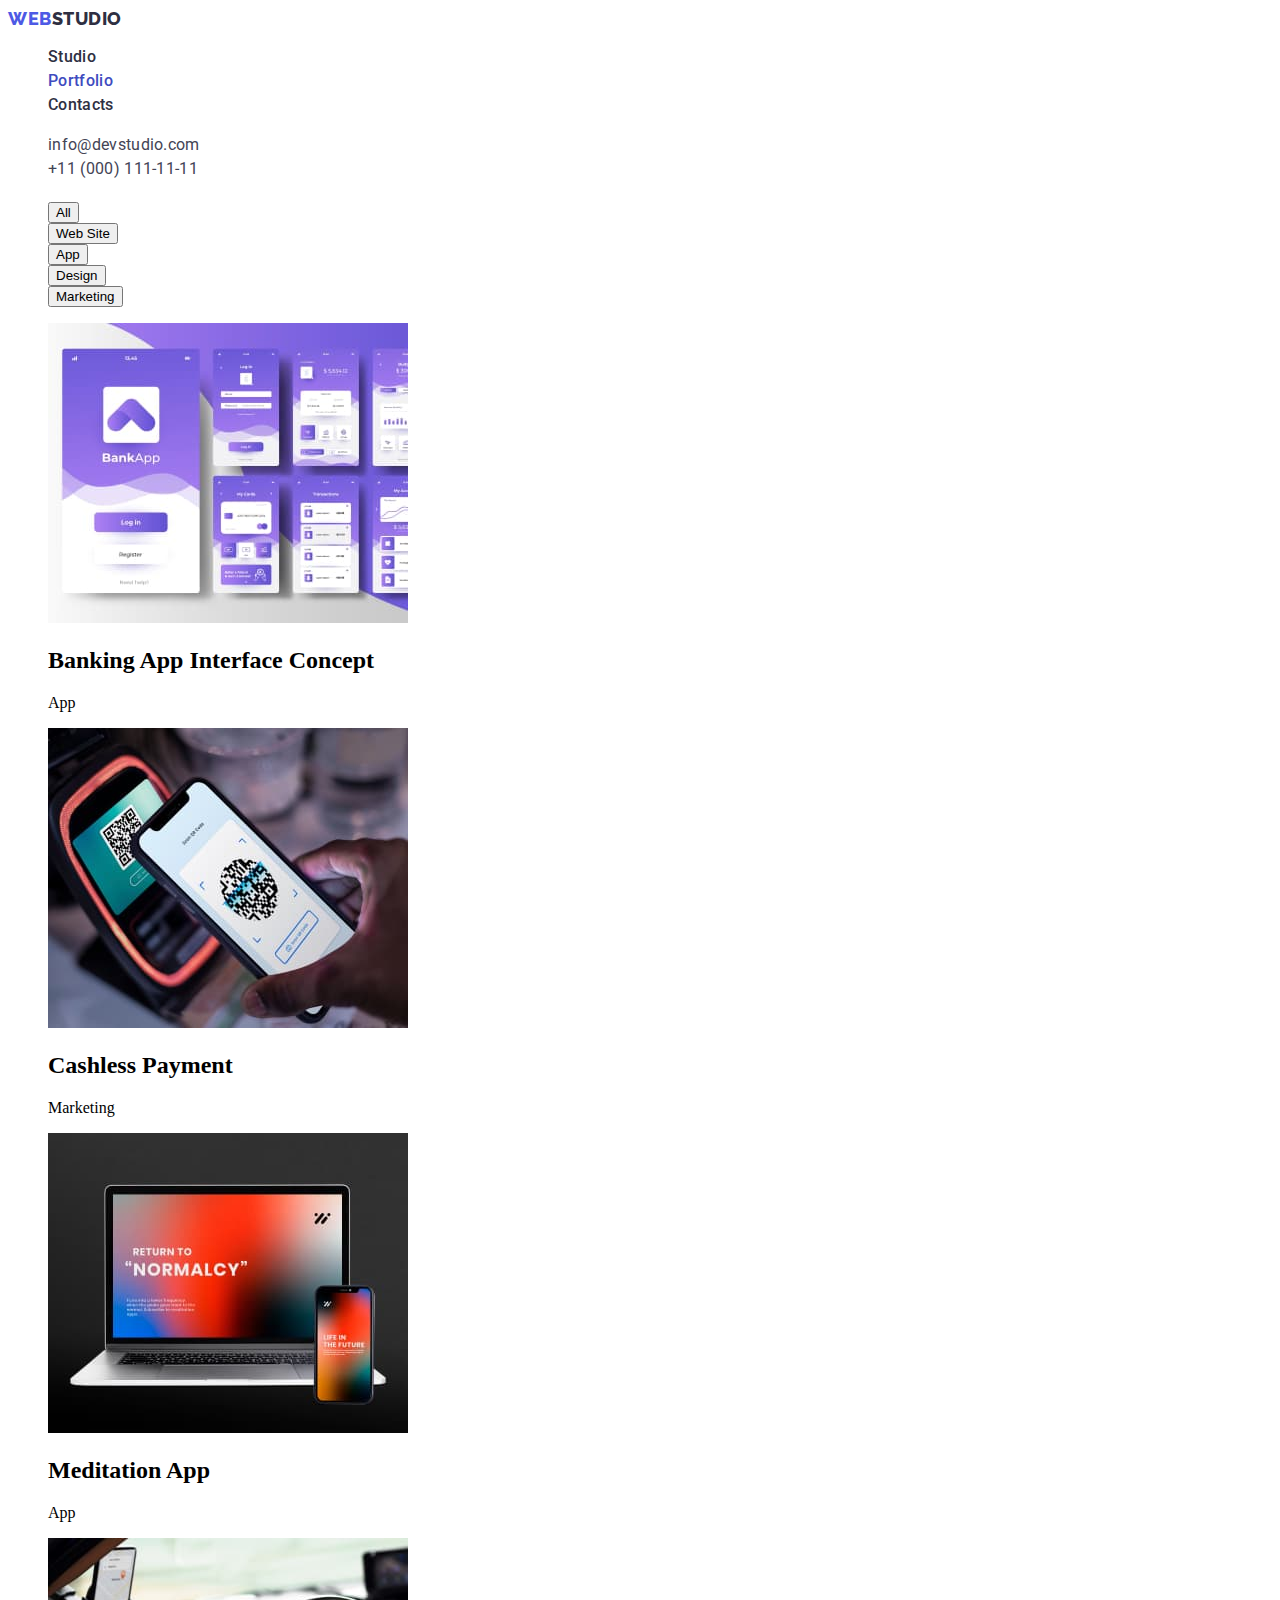
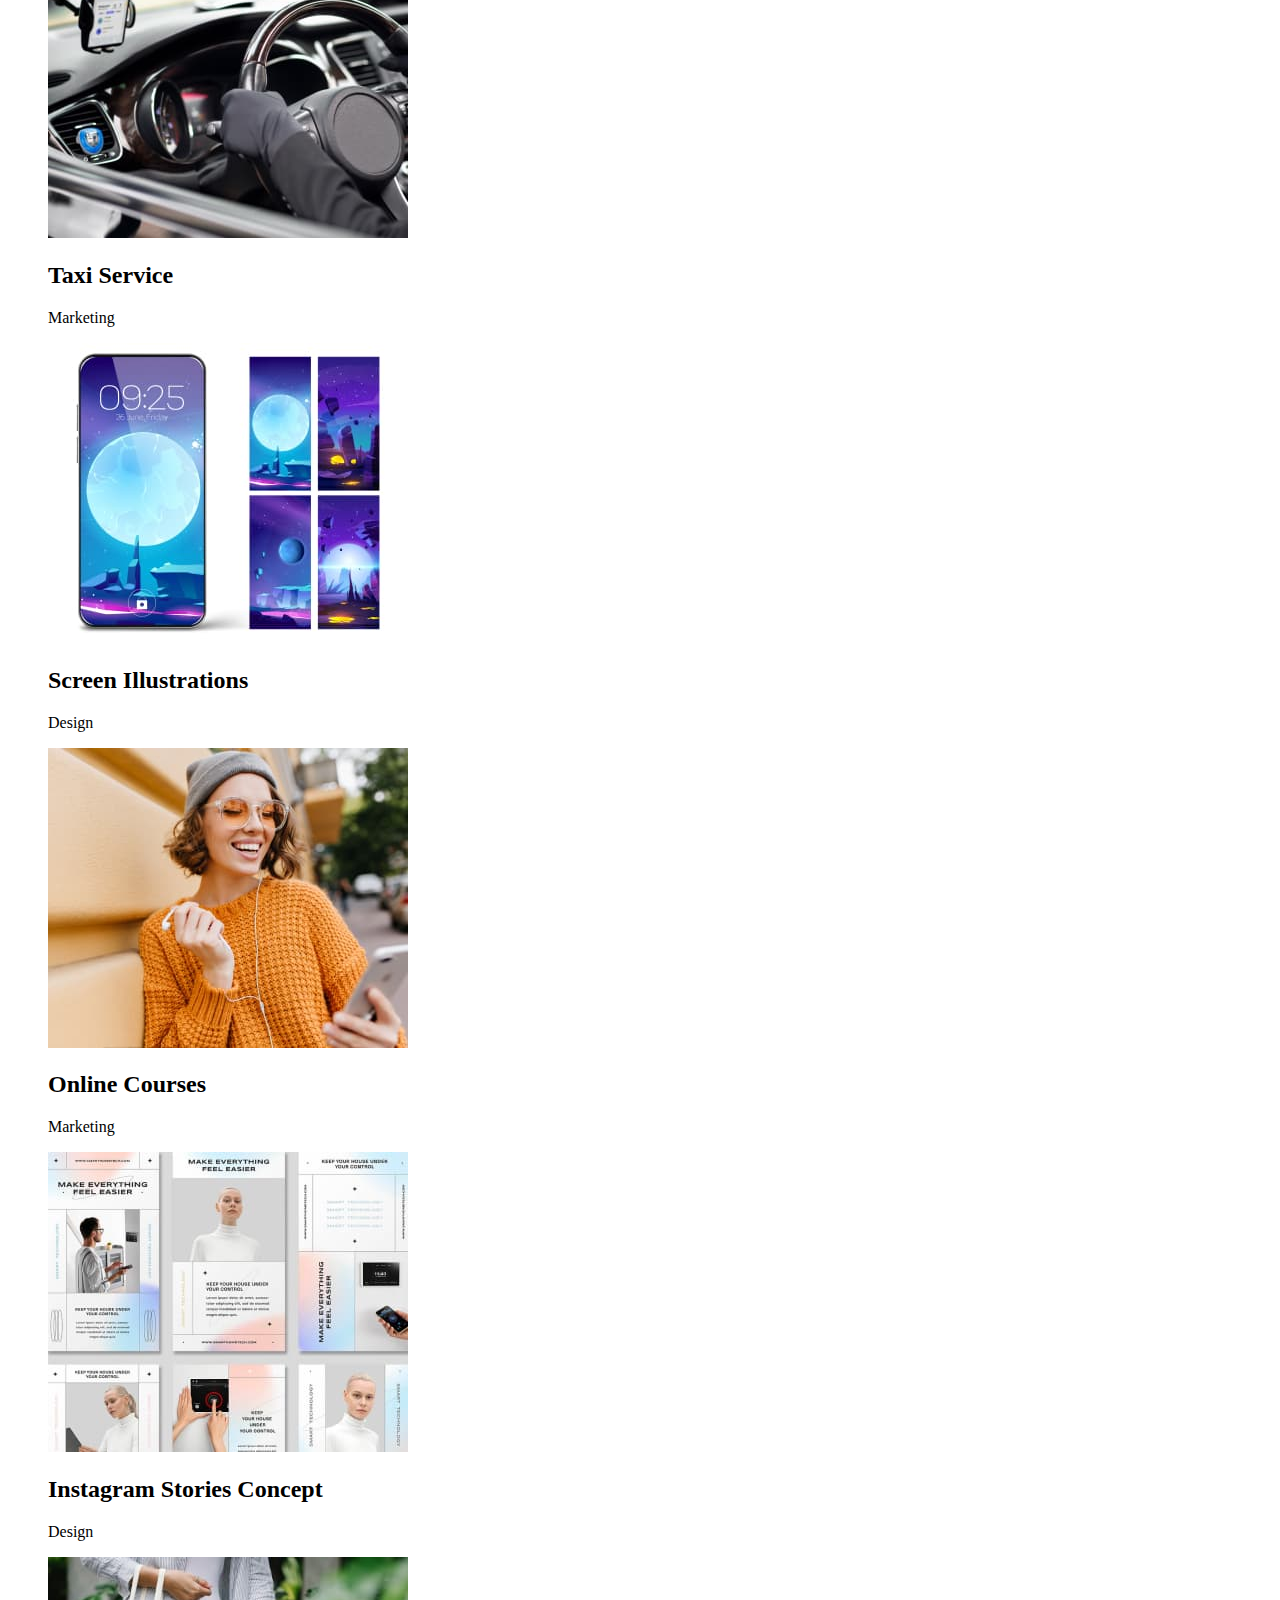
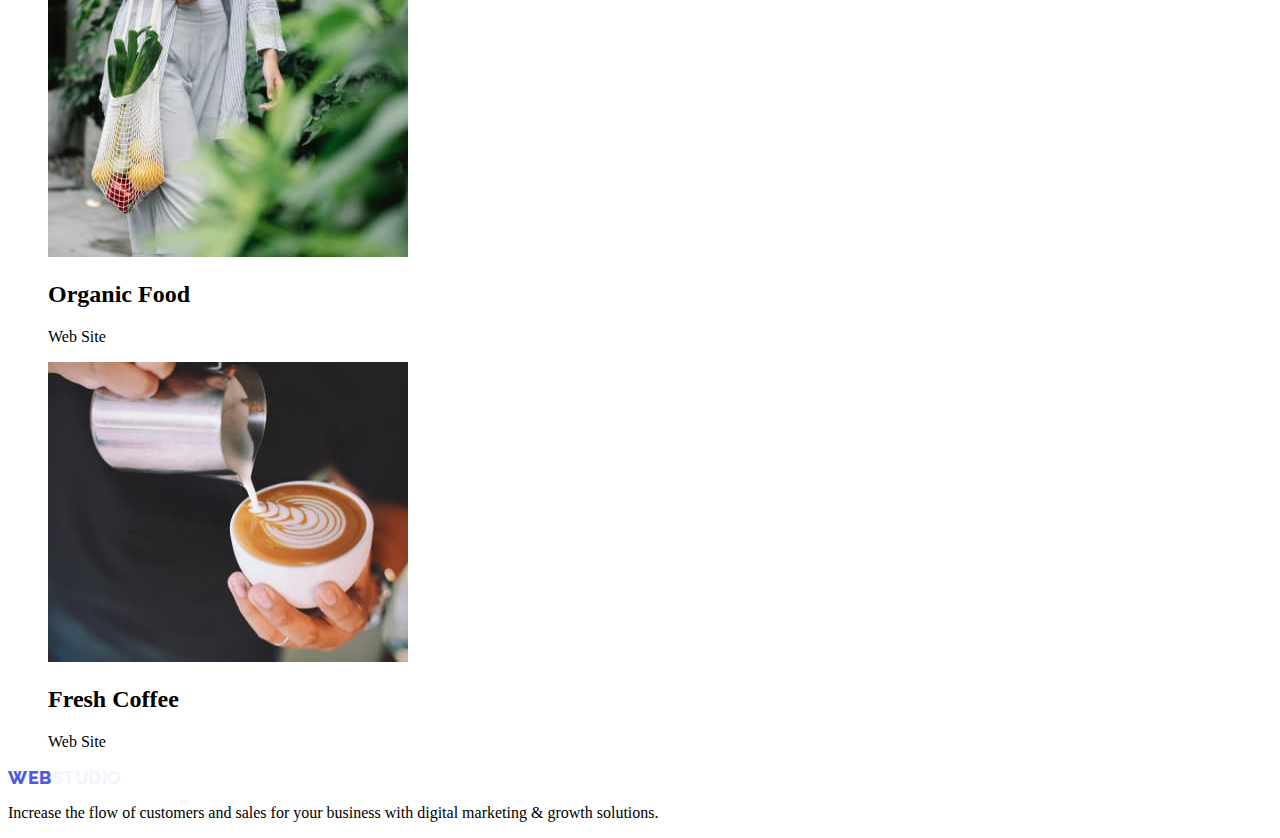
==== portfolio.html @ 6dbf09ad "Markup for portfolio page" ====
<!DOCTYPE html>
<html lang="en">
  <head>
    <meta charset="UTF-8" />
    <meta http-equiv="X-UA-Compatible" content="IE=edge" />
    <meta name="viewport" content="width=device-width, initial-scale=1.0" />
    <title>Portfolio</title>
    <link rel="preconnect" href="https://fonts.googleapis.com" />
    <link rel="preconnect" href="https://fonts.gstatic.com" crossorigin />
    <link
      href="https://fonts.googleapis.com/css2?family=Raleway:wght@800&family=Roboto:wght@400;500;700;900&display=swap"
      rel="stylesheet"
    />
    <link rel="stylesheet" href="./styles.css" />
  </head>
  <body>
    <!-- Header -->
    <header>
      <nav>
        <a href="./index.html" class="logo"
          >Web<span class="logo-black">Studio</span></a
        >
        <ul class="list">
          <li><a href="./index.html" class="nav-item">Studio</a></li>
          <li>
            <a href="./portfolio.html" class="nav-item active">Portfolio</a>
          </li>
          <li><a href="" class="nav-item">Contacts</a></li>
        </ul>
      </nav>

      <address>
        <ul class="list">
          <li>
            <a href="mailto:info@devstudio.com" class="contact"
              >info@devstudio.com</a
            >
          </li>
          <li>
            <a href="tel:+110001111111" class="contact">+11 (000) 111-11-11</a>
          </li>
        </ul>
      </address>
    </header>

    <main>
      <h1></h1>
      <ul class="list">
        <li><button type="button" class="button">All</button></li>
        <li><button type="button" class="button">Web Site</button></li>
        <li><button type="button" class="button">App</button></li>
        <li><button type="button" class="button">Design</button></li>
        <li><button type="button" class="button">Marketing</button></li>
      </ul>

      <ul class="list">
        <li>
          <img
            src="./images/banking.jpg"
            alt="App Interface"
            width="360"
            height="300"
          />
          <h2>Banking App Interface Concept</h2>
          <p>App</p>
        </li>
        <li>
          <img
            src="./images/payment.jpg"
            alt="Phone and terminal"
            width="360"
            height="300"
          />
          <h2>Cashless Payment</h2>
          <p>Marketing</p>
        </li>
        <li>
          <img
            src="./images/meditation.jpg"
            alt="Notebook"
            width="360"
            height="300"
          />
          <h2>Meditation App</h2>
          <p>App</p>
        </li>
        <li>
          <img
            src="./images/taxi-service.jpg"
            alt="Car interior"
            width="360"
            height="300"
          />
          <h2>Taxi Service</h2>
          <p>Marketing</p>
        </li>
        <li>
          <img
            src="./images/illustrations.jpg"
            alt="Illustrations on smartphone"
            width="360"
            height="300"
          />
          <h2>Screen Illustrations</h2>
          <p>Design</p>
        </li>
        <li>
          <img
            src="./images/courses.jpg"
            alt="A woman with phone"
            width="360"
            height="300"
          />
          <h2>Online Courses</h2>
          <p>Marketing</p>
        </li>
        <li>
          <img
            src="./images/stories-concept.jpg"
            alt="Stories design example"
            width="360"
            height="300"
          />
          <h2>Instagram Stories Concept</h2>
          <p>Design</p>
        </li>
        <li>
          <img
            src="./images/food.jpg"
            alt="Woman with vegetables"
            width="360"
            height="300"
          />
          <h2>Organic Food</h2>
          <p>Web Site</p>
        </li>
        <li>
          <img
            src="./images/coffee.jpg"
            alt="Latte art"
            width="360"
            height="300"
          />
          <h2>Fresh Coffee</h2>
          <p>Web Site</p>
        </li>
      </ul>
    </main>

    <!-- Footer -->
    <footer>
      <a href="./index.html" class="logo"
        >Web<span class="logo-white">Studio</span></a
      >
      <p>
        Increase the flow of customers and sales for your business with digital
        marketing & growth solutions.
      </p>
    </footer>
  </body>
</html>
---- styles.css ----
:root {
  --text-color: #434455;
  --title-color: #2e2f42;
  --dark-background: #2e2f42;
  --borders-color: #e7e9fc;
  --middle-background: #f4f4fd;
  --accent-color: #4d5ae5;
  --button-hover: #404bbf;
}

/*! Main */

.body {
  /* font-family: 'Raleway', sans-serif; */
  font-family: "Roboto", sans-serif;
  font-size: 16px;
  line-height: 1.5;
  letter-spacing: 0.02em;
  color: var(--title-color);
}

.list {
  list-style: none;
}

a {
  text-decoration: none;
}

/* Header */

.logo {
  font-family: "Raleway", sans-serif;
  font-weight: 800;
  font-size: 18px;
  line-height: 1.17;
  display: flex;
  align-items: center;
  letter-spacing: 0.03em;
  text-transform: uppercase;
  color: var(--accent-color);
}
.logo-black {
  color: var(--title-color);
}
.logo-white {
  color: var(--middle-background);
}
.nav-item {
  font-family: "Roboto";
  font-style: normal;
  font-weight: 500;
  font-size: 16px;
  line-height: 1.5;
  letter-spacing: 0.02em;
  color: var(--title-color);
}
.nav-item.active {
  color: var(--button-hover);
}
.contact {
  font-family: "Roboto";
  font-style: normal;
  font-size: 16px;
  line-height: 1.5;
  letter-spacing: 0.02em;
  color: var(--text-color);
}
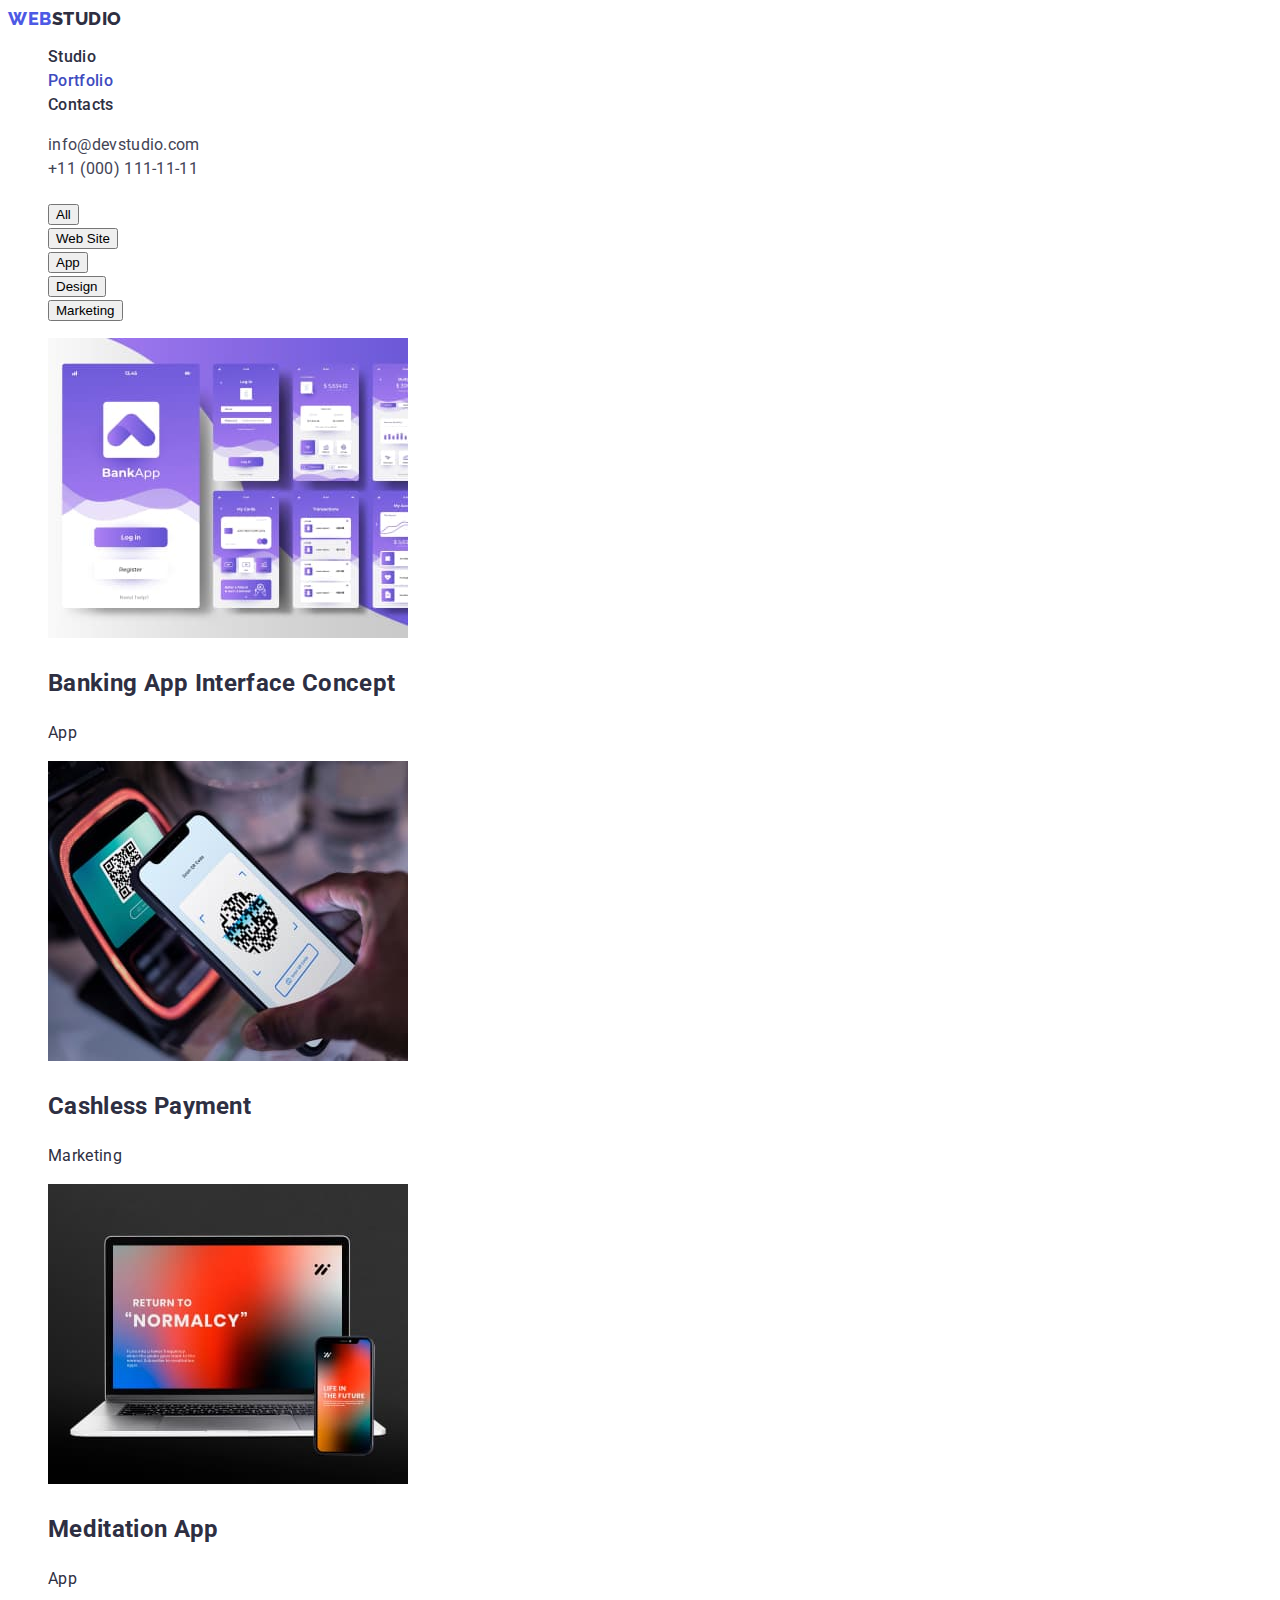
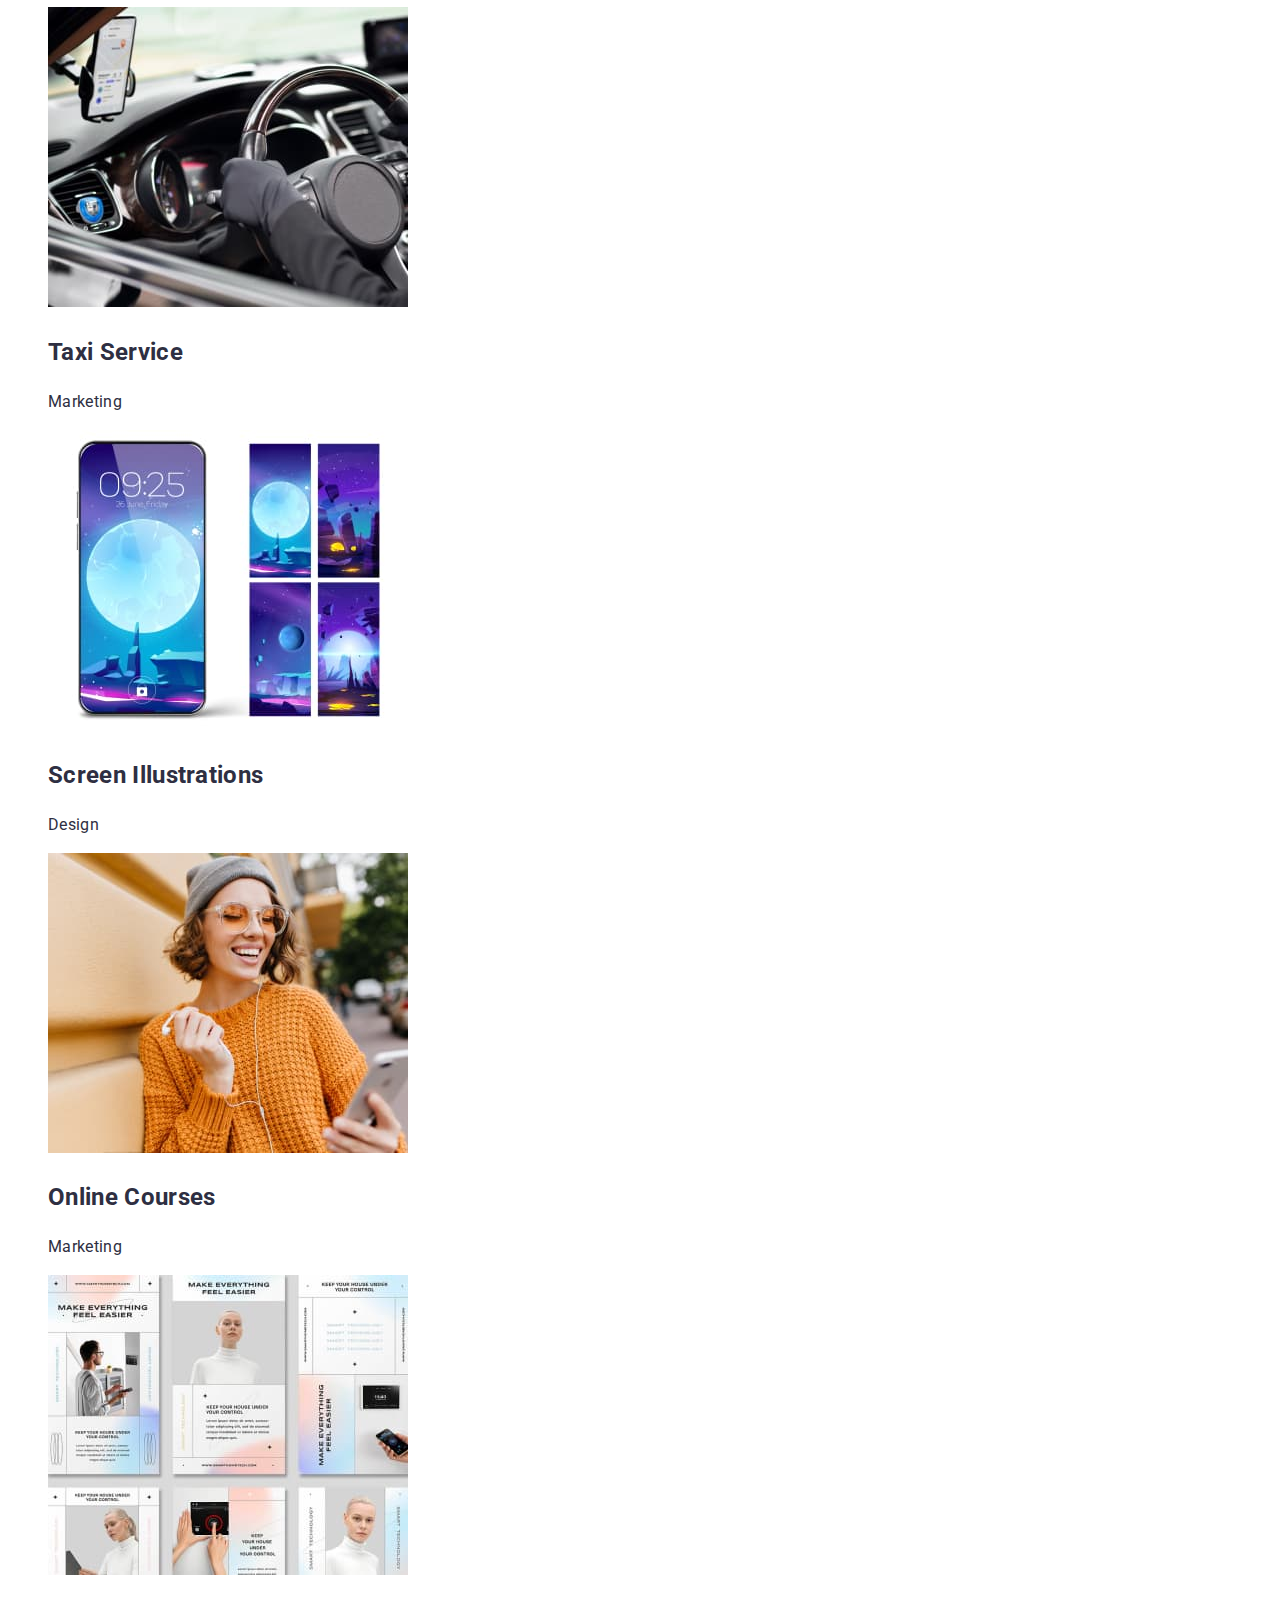
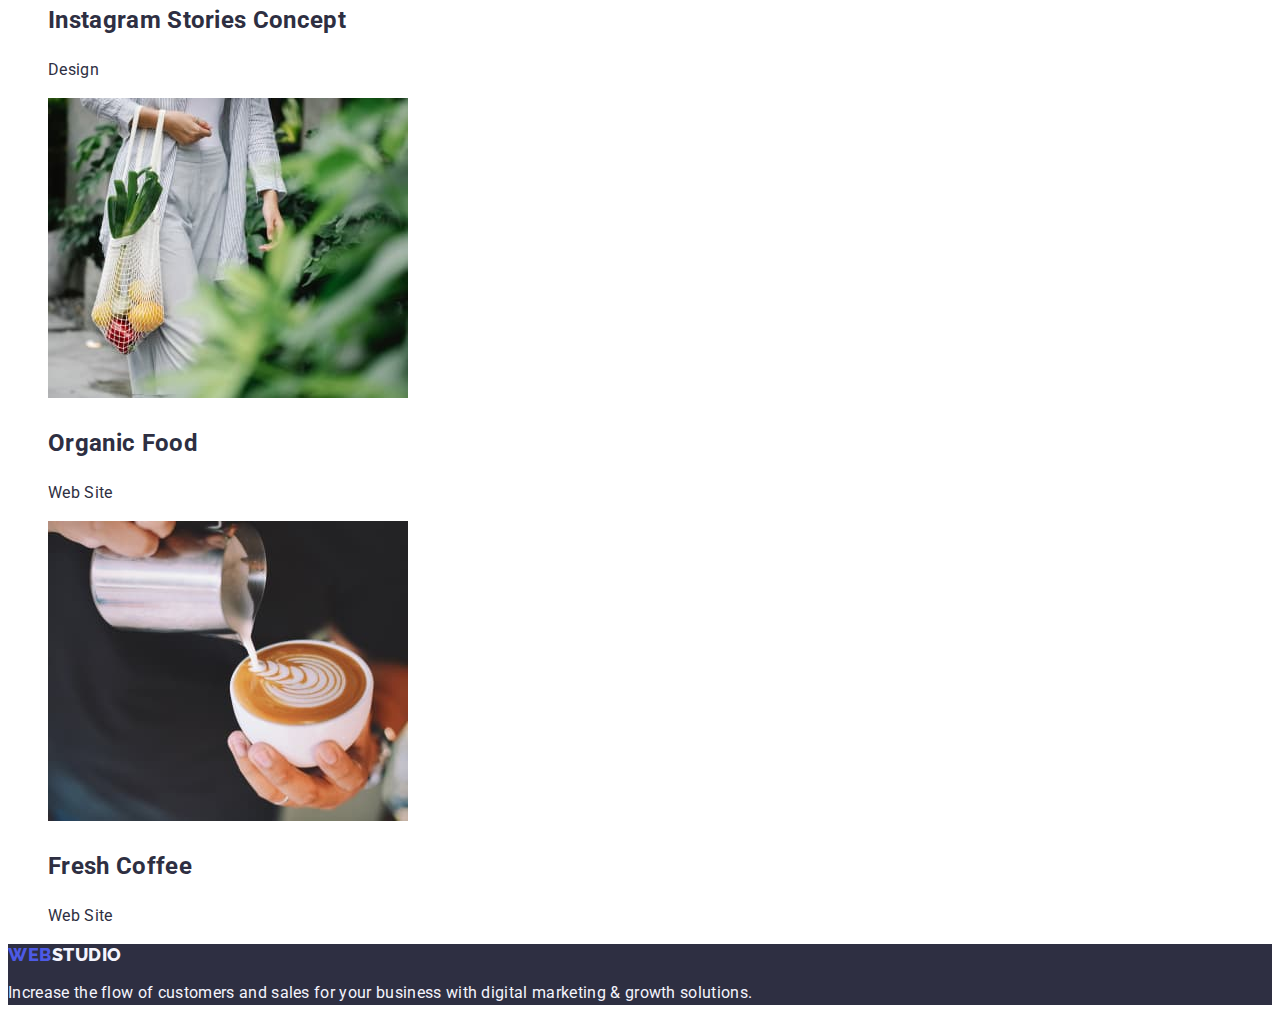
==== commit 4b6a2171: "Styles for main page" ====
--- a/portfolio.html
+++ b/portfolio.html
@@ -17,27 +17,33 @@
     <!-- Header -->
     <header>
       <nav>
-        <a href="./index.html" class="logo"
+        <a href="./index.html" class="logo link"
           >Web<span class="logo-black">Studio</span></a
         >
         <ul class="list">
-          <li><a href="./index.html" class="nav-item">Studio</a></li>
           <li>
-            <a href="./portfolio.html" class="nav-item active">Portfolio</a>
+            <a href="./index.html" class="nav-item link">Studio</a>
           </li>
-          <li><a href="" class="nav-item">Contacts</a></li>
+          <li>
+            <a href="./portfolio.html" class="nav-item active link"
+              >Portfolio</a
+            >
+          </li>
+          <li><a href="" class="nav-item link">Contacts</a></li>
         </ul>
       </nav>
 
       <address>
         <ul class="list">
           <li>
-            <a href="mailto:info@devstudio.com" class="contact"
+            <a href="mailto:info@devstudio.com" class="contact link"
               >info@devstudio.com</a
             >
           </li>
           <li>
-            <a href="tel:+110001111111" class="contact">+11 (000) 111-11-11</a>
+            <a href="tel:+110001111111" class="contact link"
+              >+11 (000) 111-11-11</a
+            >
           </li>
         </ul>
       </address>
@@ -148,11 +154,11 @@
     </main>
 
     <!-- Footer -->
-    <footer>
-      <a href="./index.html" class="logo"
+    <footer class="footer">
+      <a href="./index.html" class="logo link"
         >Web<span class="logo-white">Studio</span></a
       >
-      <p>
+      <p class="footer-text">
         Increase the flow of customers and sales for your business with digital
         marketing & growth solutions.
       </p>
--- a/styles.css
+++ b/styles.css
@@ -6,12 +6,12 @@
   --middle-background: #f4f4fd;
   --accent-color: #4d5ae5;
   --button-hover: #404bbf;
+  --white-color: #ffffff;
 }
 
 /*! Main */
 
-.body {
-  /* font-family: 'Raleway', sans-serif; */
+body {
   font-family: "Roboto", sans-serif;
   font-size: 16px;
   line-height: 1.5;
@@ -23,7 +23,7 @@
   list-style: none;
 }
 
-a {
+.link {
   text-decoration: none;
 }
 
@@ -47,7 +47,7 @@
   color: var(--middle-background);
 }
 .nav-item {
-  font-family: "Roboto";
+  font-family: inherit;
   font-style: normal;
   font-weight: 500;
   font-size: 16px;
@@ -58,11 +58,127 @@
 .nav-item.active {
   color: var(--button-hover);
 }
+
+.nav-item:hover,
+.nav-item:focus {
+  color: var(--button-hover);
+}
+
 .contact {
-  font-family: "Roboto";
+  font-family: inherit;
   font-style: normal;
   font-size: 16px;
   line-height: 1.5;
   letter-spacing: 0.02em;
   color: var(--text-color);
 }
+
+.contact:hover,
+.contact:focus {
+  color: var(--button-hover);
+}
+
+/* Hero */
+
+.hero-title {
+  font-weight: 700;
+  font-size: 56px;
+  line-height: 1.07;
+  color: var(--white-color);
+}
+
+.hero-button {
+  font-family: inherit;
+  font-weight: 500;
+  font-size: 16px;
+  line-height: 1.5;
+  display: flex;
+  align-items: center;
+  letter-spacing: 0.04em;
+  color: var(--white-color);
+  background: var(--accent-color);
+  box-shadow: 0px 4px 4px rgba(0, 0, 0, 0.15);
+  border-radius: 4px;
+  cursor: pointer;
+}
+
+.hero-button:hover {
+  background-color: var(--button-hover);
+}
+.hero {
+  background-color: var(--dark-background);
+}
+
+/* Section Advantages */
+
+.visually-hidden {
+  position: absolute;
+  white-space: nowrap;
+  width: 1px;
+  height: 1px;
+  overflow: hidden;
+  border: 0;
+  padding: 0;
+  clip: rect(0 0 0 0);
+  clip-path: inset(50%);
+  margin: -1px;
+}
+.advant-undertitle {
+  font-weight: 500;
+  font-size: 20px;
+  line-height: 1.2;
+  letter-spacing: 0.02em;
+}
+.advant-text {
+  color: var(--text-color);
+}
+
+/* Section WhatAreWeDoing, 
+Section Team*/
+
+.section-title {
+  font-weight: 700;
+  font-size: 36px;
+  line-height: 1.11;
+  text-align: center;
+  letter-spacing: 0.02em;
+  text-transform: capitalize;
+}
+
+.team-undertitle {
+  font-weight: 500;
+  font-size: 20px;
+  line-height: 1.2;
+  text-align: center;
+  letter-spacing: 0.02em;
+}
+
+.team-text {
+  text-align: center;
+  letter-spacing: 0.02em;
+  color: var(--text-color);
+}
+
+.team-section {
+  background-color: var(--middle-background);
+}
+
+.team-card {
+  width: 264px;
+  height: 380px;
+
+  background: var(--white-color);
+  box-shadow: 0px 1px 6px rgba(46, 47, 66, 0.08),
+    0px 1px 1px rgba(46, 47, 66, 0.16), 0px 2px 1px rgba(46, 47, 66, 0.08);
+  border-radius: 0px 0px 4px 4px;
+}
+
+/* Footer */
+
+.footer-text {
+  color: var(--middle-background);
+}
+
+.footer {
+  background-color: var(--dark-background);
+}
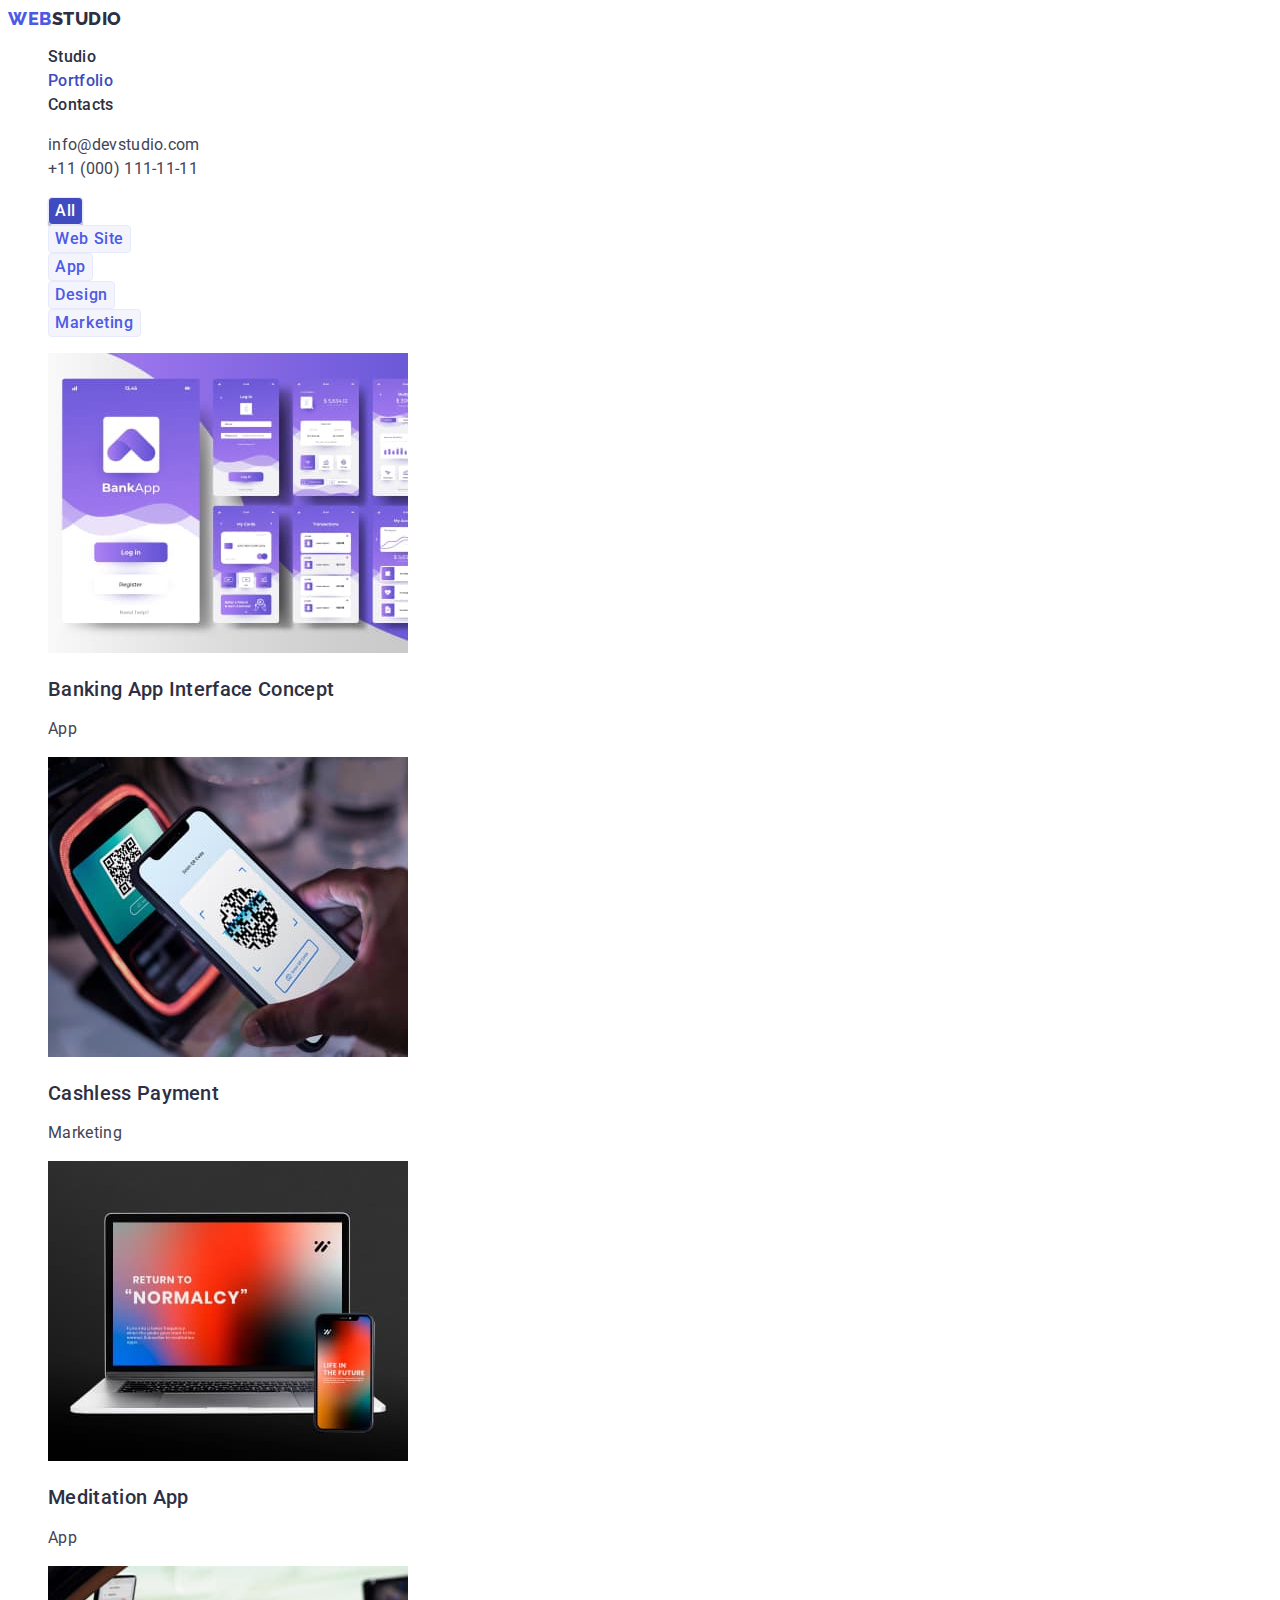
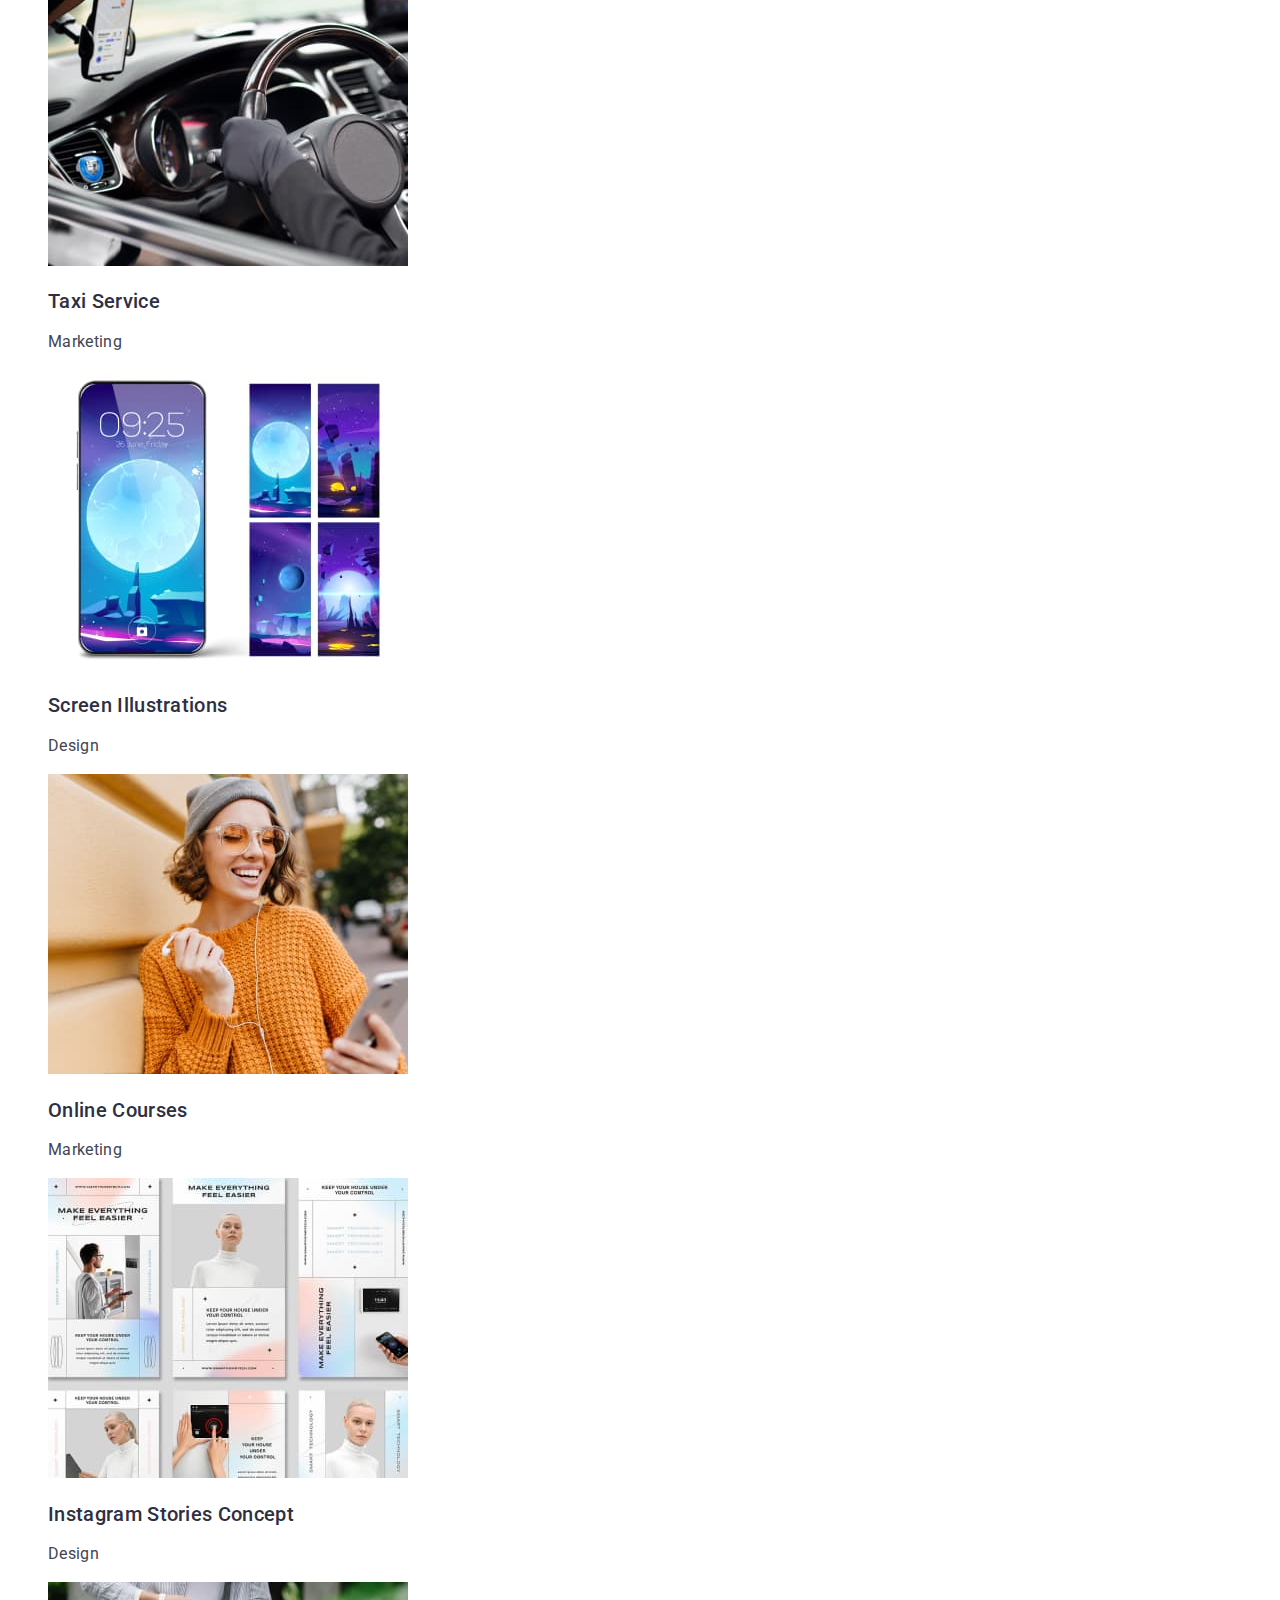
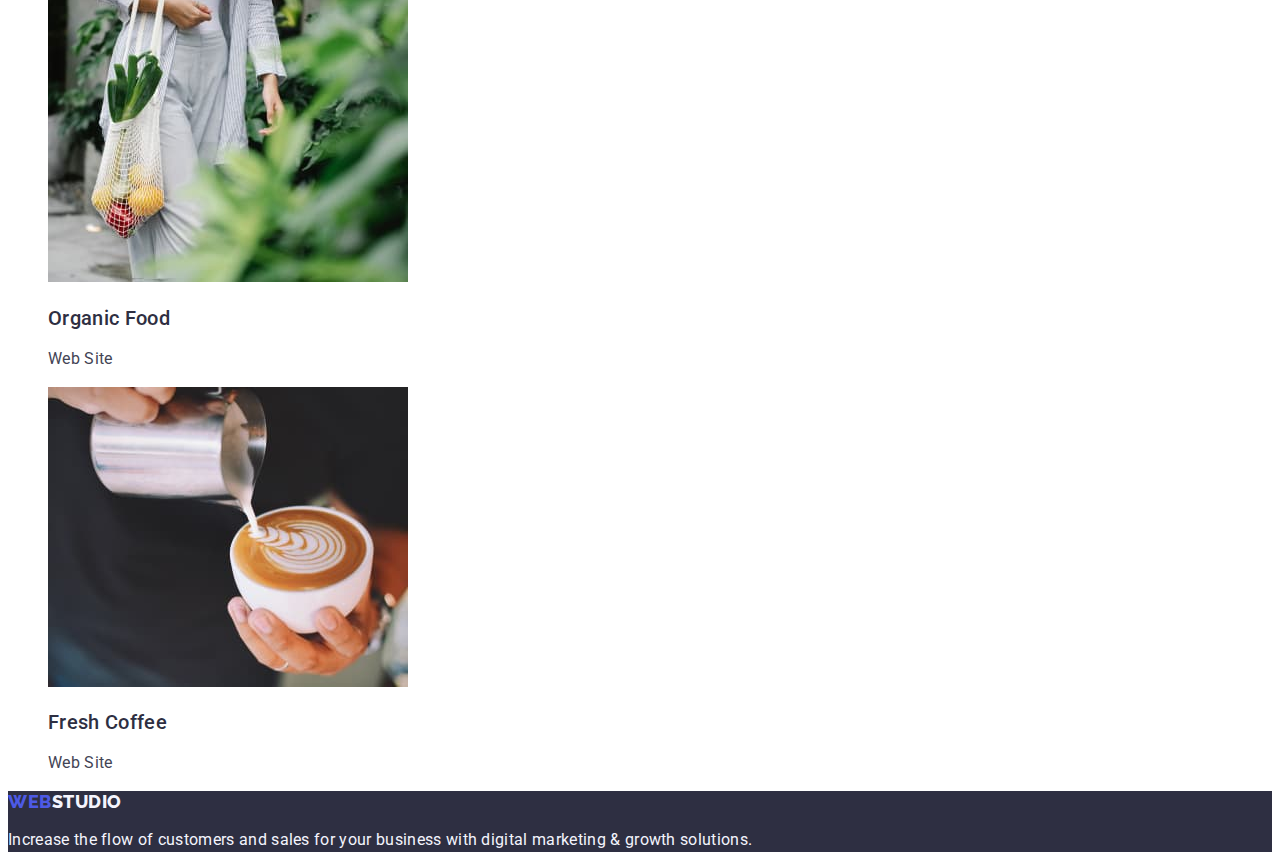
==== commit 9d864589: "Styles for portfolio page" ====
--- a/portfolio.html
+++ b/portfolio.html
@@ -11,7 +11,7 @@
       href="https://fonts.googleapis.com/css2?family=Raleway:wght@800&family=Roboto:wght@400;500;700;900&display=swap"
       rel="stylesheet"
     />
-    <link rel="stylesheet" href="./styles.css" />
+    <link rel="stylesheet" href="./css/styles.css" />
   </head>
   <body>
     <!-- Header -->
@@ -50,15 +50,17 @@
     </header>
 
     <main>
-      <h1></h1>
+      <h1 class="visually-hidden">Projects</h1>
+
       <ul class="list">
-        <li><button type="button" class="button">All</button></li>
+        <li><button type="button" class="button active">All</button></li>
         <li><button type="button" class="button">Web Site</button></li>
         <li><button type="button" class="button">App</button></li>
         <li><button type="button" class="button">Design</button></li>
         <li><button type="button" class="button">Marketing</button></li>
       </ul>
 
+      <!-- Projects -->
       <ul class="list">
         <li>
           <img
@@ -67,8 +69,8 @@
             width="360"
             height="300"
           />
-          <h2>Banking App Interface Concept</h2>
-          <p>App</p>
+          <h2 class="project-title">Banking App Interface Concept</h2>
+          <p class="project-text">App</p>
         </li>
         <li>
           <img
@@ -77,8 +79,8 @@
             width="360"
             height="300"
           />
-          <h2>Cashless Payment</h2>
-          <p>Marketing</p>
+          <h2 class="project-title">Cashless Payment</h2>
+          <p class="project-text">Marketing</p>
         </li>
         <li>
           <img
@@ -87,8 +89,8 @@
             width="360"
             height="300"
           />
-          <h2>Meditation App</h2>
-          <p>App</p>
+          <h2 class="project-title">Meditation App</h2>
+          <p class="project-text">App</p>
         </li>
         <li>
           <img
@@ -97,8 +99,8 @@
             width="360"
             height="300"
           />
-          <h2>Taxi Service</h2>
-          <p>Marketing</p>
+          <h2 class="project-title">Taxi Service</h2>
+          <p class="project-text">Marketing</p>
         </li>
         <li>
           <img
@@ -107,8 +109,8 @@
             width="360"
             height="300"
           />
-          <h2>Screen Illustrations</h2>
-          <p>Design</p>
+          <h2 class="project-title">Screen Illustrations</h2>
+          <p class="project-text">Design</p>
         </li>
         <li>
           <img
@@ -117,8 +119,8 @@
             width="360"
             height="300"
           />
-          <h2>Online Courses</h2>
-          <p>Marketing</p>
+          <h2 class="project-title">Online Courses</h2>
+          <p class="project-text">Marketing</p>
         </li>
         <li>
           <img
@@ -127,8 +129,8 @@
             width="360"
             height="300"
           />
-          <h2>Instagram Stories Concept</h2>
-          <p>Design</p>
+          <h2 class="project-title">Instagram Stories Concept</h2>
+          <p class="project-text">Design</p>
         </li>
         <li>
           <img
@@ -137,8 +139,8 @@
             width="360"
             height="300"
           />
-          <h2>Organic Food</h2>
-          <p>Web Site</p>
+          <h2 class="project-title">Organic Food</h2>
+          <p class="project-text">Web Site</p>
         </li>
         <li>
           <img
@@ -147,8 +149,8 @@
             width="360"
             height="300"
           />
-          <h2>Fresh Coffee</h2>
-          <p>Web Site</p>
+          <h2 class="project-title">Fresh Coffee</h2>
+          <p class="project-text">Web Site</p>
         </li>
       </ul>
     </main>
--- a/css/styles.css
+++ b/css/styles.css
@@ -0,0 +1,226 @@
+:root {
+  --text-color: #434455;
+  --title-color: #2e2f42;
+  --dark-background: #2e2f42;
+  --borders-color: #e7e9fc;
+  --middle-background: #f4f4fd;
+  --accent-color: #4d5ae5;
+  --button-hover: #404bbf;
+  --white-color: #ffffff;
+}
+
+/*! Main */
+
+body {
+  font-family: "Roboto", sans-serif;
+  font-size: 16px;
+  line-height: 1.5;
+  letter-spacing: 0.02em;
+  color: var(--title-color);
+}
+
+.list {
+  list-style: none;
+}
+
+.link {
+  text-decoration: none;
+}
+
+/* Header */
+
+.logo {
+  font-family: "Raleway", sans-serif;
+  font-weight: 800;
+  font-size: 18px;
+  line-height: 1.17;
+  display: flex;
+  align-items: center;
+  letter-spacing: 0.03em;
+  text-transform: uppercase;
+  color: var(--accent-color);
+}
+.logo-black {
+  color: var(--title-color);
+}
+.logo-white {
+  color: var(--middle-background);
+}
+.nav-item {
+  font-family: inherit;
+  font-style: normal;
+  font-weight: 500;
+  font-size: 16px;
+  line-height: 1.5;
+  letter-spacing: 0.02em;
+  color: var(--title-color);
+}
+.nav-item.active {
+  color: var(--button-hover);
+}
+
+.nav-item:hover,
+.nav-item:focus {
+  color: var(--button-hover);
+}
+
+.contact {
+  font-family: inherit;
+  font-style: normal;
+  font-size: 16px;
+  line-height: 1.5;
+  letter-spacing: 0.02em;
+  color: var(--text-color);
+}
+
+.contact:hover,
+.contact:focus {
+  color: var(--button-hover);
+}
+
+/* Hero */
+
+.hero-title {
+  font-weight: 700;
+  font-size: 56px;
+  line-height: 1.07;
+  color: var(--white-color);
+}
+
+.hero-button {
+  font-family: inherit;
+  font-weight: 500;
+  font-size: 16px;
+  line-height: 1.5;
+  display: flex;
+  align-items: center;
+  letter-spacing: 0.04em;
+  color: var(--white-color);
+  background: var(--accent-color);
+  box-shadow: 0px 4px 4px rgba(0, 0, 0, 0.15);
+  border-radius: 4px;
+  cursor: pointer;
+}
+
+.hero-button:hover,
+.hero-button:focus {
+  background-color: var(--button-hover);
+}
+.hero {
+  background-color: var(--dark-background);
+}
+
+/* Section Advantages */
+
+.visually-hidden {
+  position: absolute;
+  white-space: nowrap;
+  width: 1px;
+  height: 1px;
+  overflow: hidden;
+  border: 0;
+  padding: 0;
+  clip: rect(0 0 0 0);
+  clip-path: inset(50%);
+  margin: -1px;
+}
+.advant-undertitle {
+  font-weight: 500;
+  font-size: 20px;
+  line-height: 1.2;
+}
+.advant-text {
+  color: var(--text-color);
+}
+
+/* Section WhatAreWeDoing, 
+Section Team*/
+
+.section-title {
+  font-weight: 700;
+  font-size: 36px;
+  line-height: 1.11;
+  text-align: center;
+  text-transform: capitalize;
+}
+
+.team-undertitle {
+  font-weight: 500;
+  font-size: 20px;
+  line-height: 1.2;
+  text-align: center;
+}
+
+.team-text {
+  text-align: center;
+  letter-spacing: 0.02em;
+  color: var(--text-color);
+}
+
+.team-section {
+  background-color: var(--middle-background);
+}
+
+.team-card {
+  width: 264px;
+  height: 380px;
+
+  background: var(--white-color);
+  box-shadow: 0px 1px 6px rgba(46, 47, 66, 0.08),
+    0px 1px 1px rgba(46, 47, 66, 0.16), 0px 2px 1px rgba(46, 47, 66, 0.08);
+  border-radius: 0px 0px 4px 4px;
+}
+
+/* Footer */
+
+.footer-text {
+  color: var(--middle-background);
+}
+
+.footer {
+  background-color: var(--dark-background);
+}
+
+/*! Portfolio page */
+
+.button {
+  font-family: inherit;
+  font-weight: 500;
+  font-size: 16px;
+  line-height: 1.5;
+  display: flex;
+  align-items: center;
+  text-align: center;
+  letter-spacing: 0.04em;
+  color: var(--accent-color);
+  background: var(--middle-background);
+  border: 1px solid var(--borders-color);
+  border-radius: 4px;
+}
+
+.button.active {
+  color: var(--white-color);
+  background: var(--button-hover);
+  box-shadow: 0px 3px 1px rgba(0, 0, 0, 0.1), 0px 2px 1px rgba(0, 0, 0, 0.08),
+    0px 2px 2px rgba(0, 0, 0, 0.12);
+  border-radius: 4px;
+}
+
+.button:hover,
+.button:focus {
+  color: var(--white-color);
+  background-color: var(--button-hover);
+}
+
+/* Projects */
+
+.project-title {
+  font-weight: 500;
+  font-size: 20px;
+  line-height: 1.2;
+  color: var(--title-color);
+}
+
+.project-text {
+  color: var(--text-color);
+}
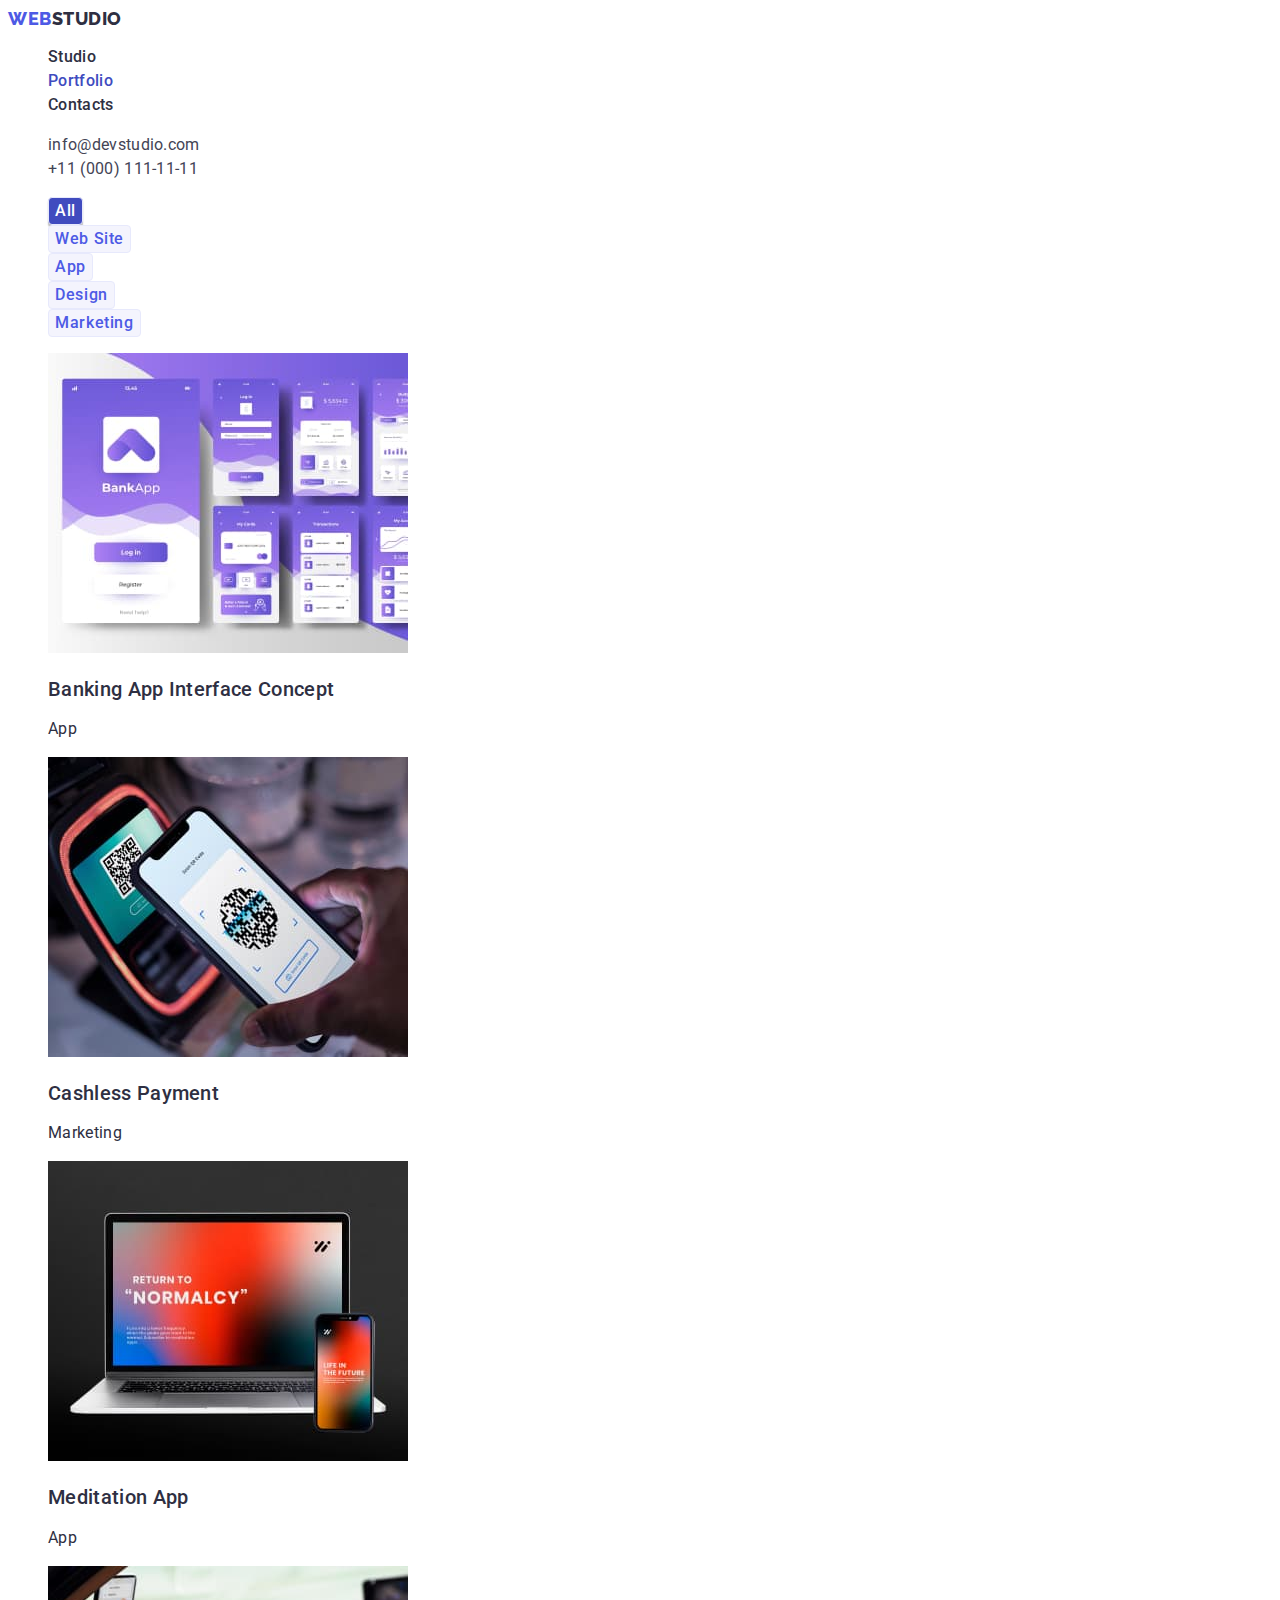
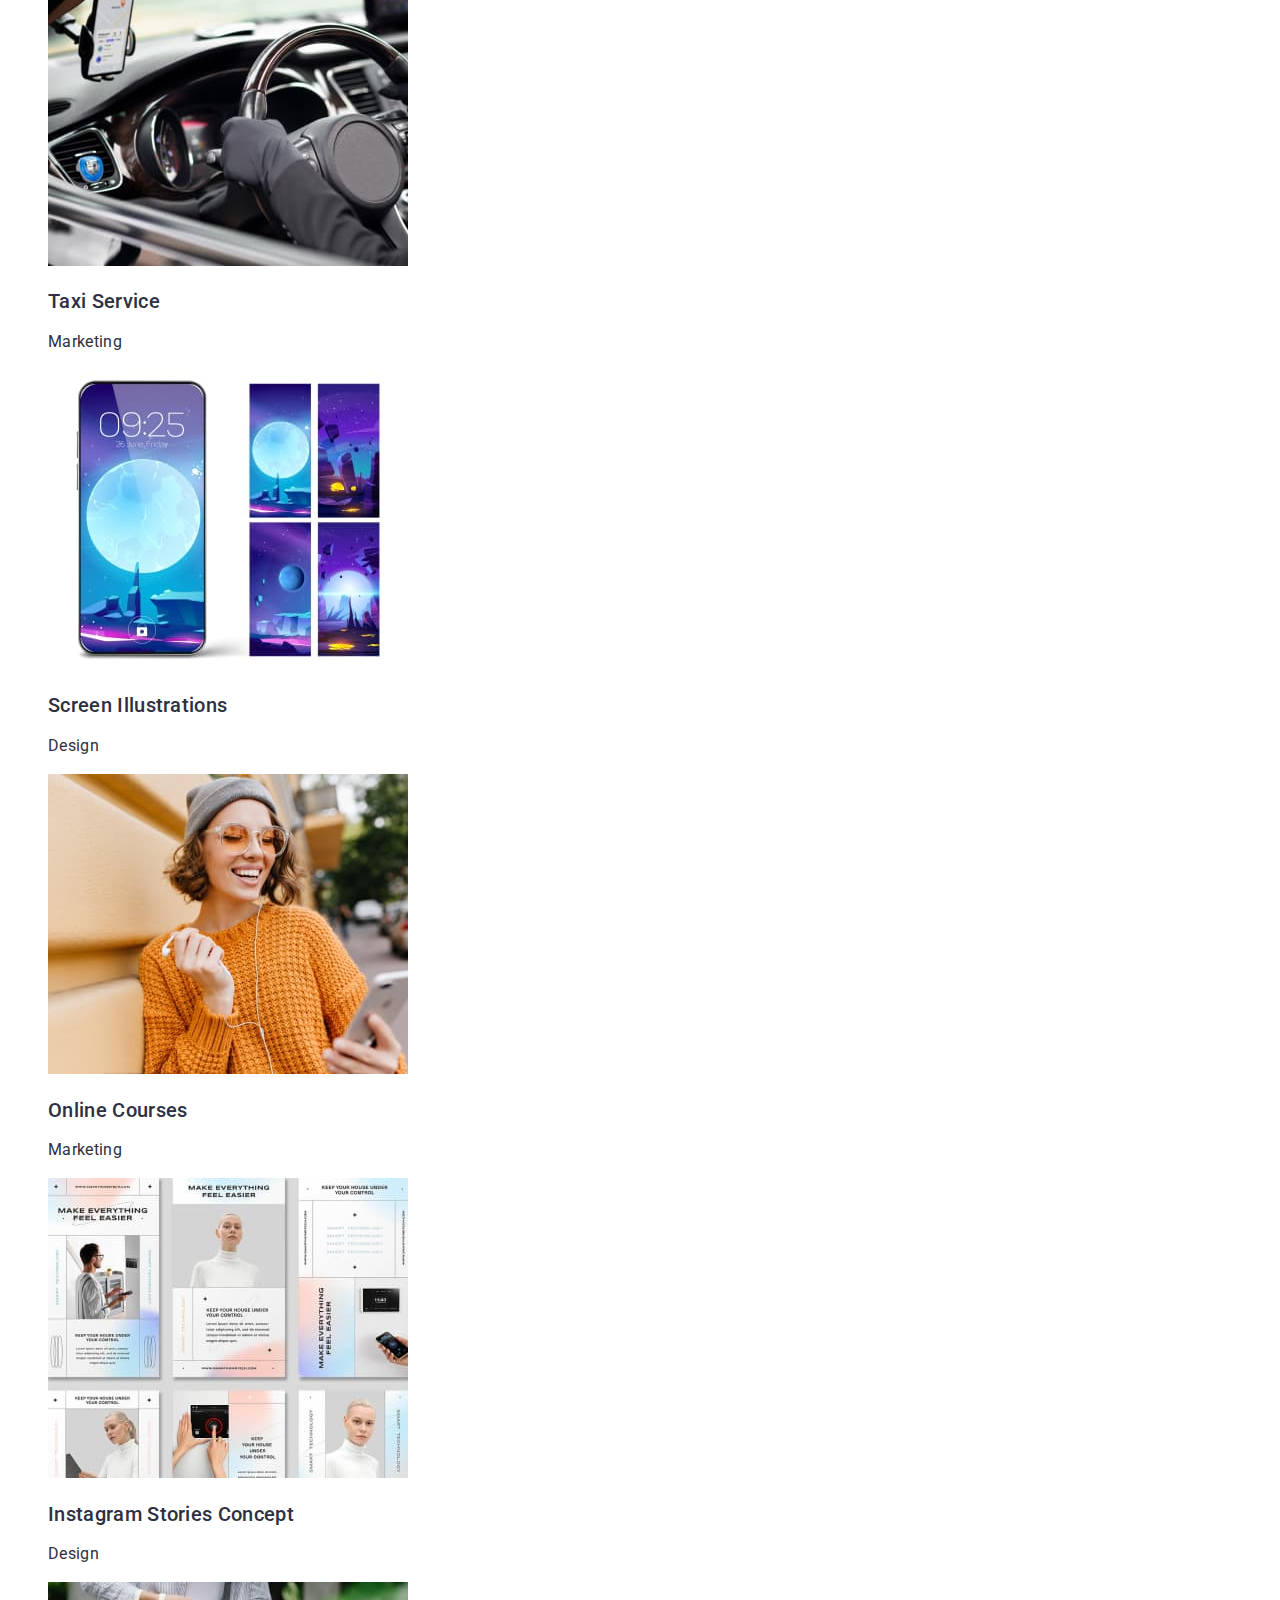
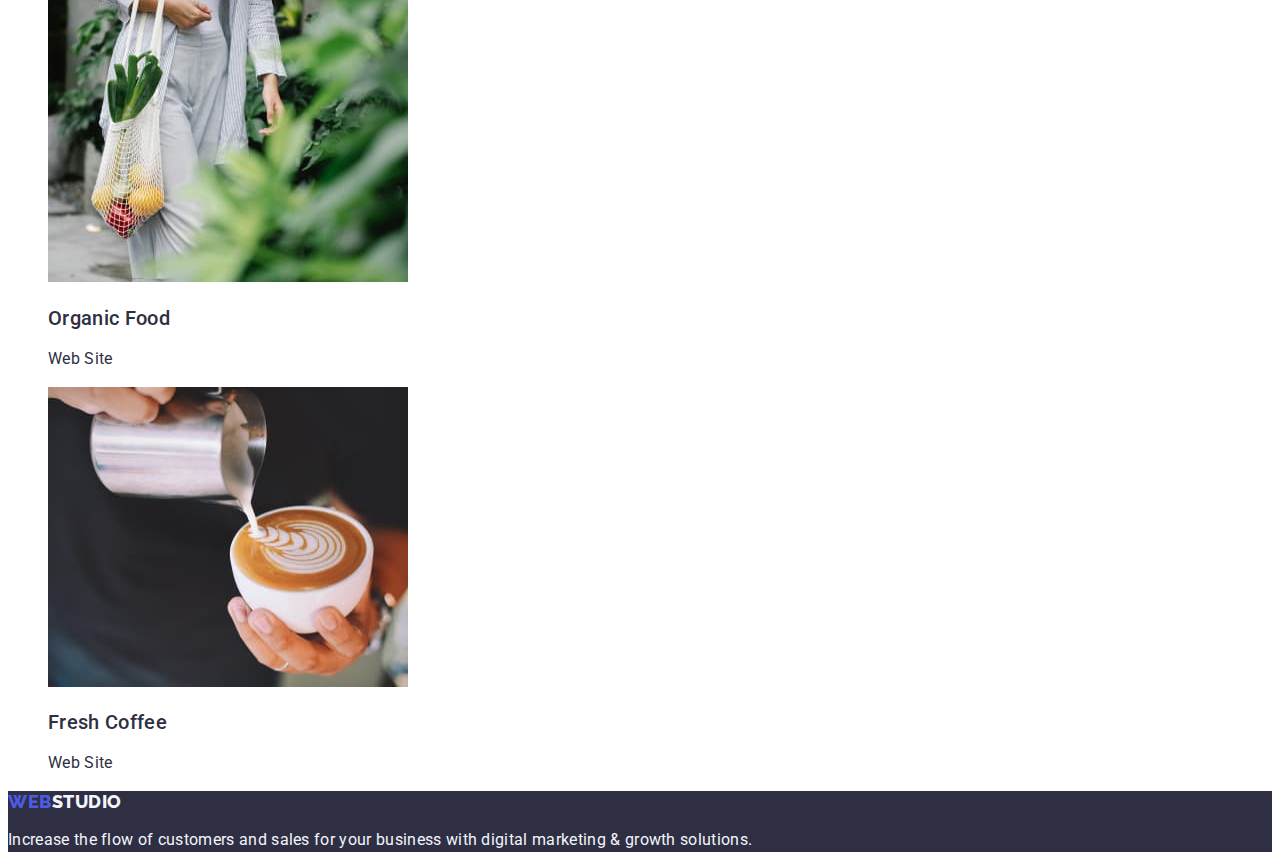
==== commit b5bc7990: "correction after check" ====
--- a/portfolio.html
+++ b/portfolio.html
@@ -50,109 +50,111 @@
     </header>
 
     <main>
-      <h1 class="visually-hidden">Projects</h1>
+      <section>
+        <h1 class="visually-hidden">Projects</h1>
 
-      <ul class="list">
-        <li><button type="button" class="button active">All</button></li>
-        <li><button type="button" class="button">Web Site</button></li>
-        <li><button type="button" class="button">App</button></li>
-        <li><button type="button" class="button">Design</button></li>
-        <li><button type="button" class="button">Marketing</button></li>
-      </ul>
+        <ul class="list">
+          <li><button type="button" class="button active">All</button></li>
+          <li><button type="button" class="button">Web Site</button></li>
+          <li><button type="button" class="button">App</button></li>
+          <li><button type="button" class="button">Design</button></li>
+          <li><button type="button" class="button">Marketing</button></li>
+        </ul>
 
-      <!-- Projects -->
-      <ul class="list">
-        <li>
-          <img
-            src="./images/banking.jpg"
-            alt="App Interface"
-            width="360"
-            height="300"
-          />
-          <h2 class="project-title">Banking App Interface Concept</h2>
-          <p class="project-text">App</p>
-        </li>
-        <li>
-          <img
-            src="./images/payment.jpg"
-            alt="Phone and terminal"
-            width="360"
-            height="300"
-          />
-          <h2 class="project-title">Cashless Payment</h2>
-          <p class="project-text">Marketing</p>
-        </li>
-        <li>
-          <img
-            src="./images/meditation.jpg"
-            alt="Notebook"
-            width="360"
-            height="300"
-          />
-          <h2 class="project-title">Meditation App</h2>
-          <p class="project-text">App</p>
-        </li>
-        <li>
-          <img
-            src="./images/taxi-service.jpg"
-            alt="Car interior"
-            width="360"
-            height="300"
-          />
-          <h2 class="project-title">Taxi Service</h2>
-          <p class="project-text">Marketing</p>
-        </li>
-        <li>
-          <img
-            src="./images/illustrations.jpg"
-            alt="Illustrations on smartphone"
-            width="360"
-            height="300"
-          />
-          <h2 class="project-title">Screen Illustrations</h2>
-          <p class="project-text">Design</p>
-        </li>
-        <li>
-          <img
-            src="./images/courses.jpg"
-            alt="A woman with phone"
-            width="360"
-            height="300"
-          />
-          <h2 class="project-title">Online Courses</h2>
-          <p class="project-text">Marketing</p>
-        </li>
-        <li>
-          <img
-            src="./images/stories-concept.jpg"
-            alt="Stories design example"
-            width="360"
-            height="300"
-          />
-          <h2 class="project-title">Instagram Stories Concept</h2>
-          <p class="project-text">Design</p>
-        </li>
-        <li>
-          <img
-            src="./images/food.jpg"
-            alt="Woman with vegetables"
-            width="360"
-            height="300"
-          />
-          <h2 class="project-title">Organic Food</h2>
-          <p class="project-text">Web Site</p>
-        </li>
-        <li>
-          <img
-            src="./images/coffee.jpg"
-            alt="Latte art"
-            width="360"
-            height="300"
-          />
-          <h2 class="project-title">Fresh Coffee</h2>
-          <p class="project-text">Web Site</p>
-        </li>
-      </ul>
+        <!-- Projects -->
+        <ul class="list">
+          <li>
+            <img
+              src="./images/banking.jpg"
+              alt="App Interface"
+              width="360"
+              height="300"
+            />
+            <h2 class="project-title">Banking App Interface Concept</h2>
+            <p class="project-text">App</p>
+          </li>
+          <li>
+            <img
+              src="./images/payment.jpg"
+              alt="Phone and terminal"
+              width="360"
+              height="300"
+            />
+            <h2 class="project-title">Cashless Payment</h2>
+            <p class="project-text">Marketing</p>
+          </li>
+          <li>
+            <img
+              src="./images/meditation.jpg"
+              alt="Notebook"
+              width="360"
+              height="300"
+            />
+            <h2 class="project-title">Meditation App</h2>
+            <p class="project-text">App</p>
+          </li>
+          <li>
+            <img
+              src="./images/taxi-service.jpg"
+              alt="Car interior"
+              width="360"
+              height="300"
+            />
+            <h2 class="project-title">Taxi Service</h2>
+            <p class="project-text">Marketing</p>
+          </li>
+          <li>
+            <img
+              src="./images/illustrations.jpg"
+              alt="Illustrations on smartphone"
+              width="360"
+              height="300"
+            />
+            <h2 class="project-title">Screen Illustrations</h2>
+            <p class="project-text">Design</p>
+          </li>
+          <li>
+            <img
+              src="./images/courses.jpg"
+              alt="A woman with phone"
+              width="360"
+              height="300"
+            />
+            <h2 class="project-title">Online Courses</h2>
+            <p class="project-text">Marketing</p>
+          </li>
+          <li>
+            <img
+              src="./images/stories-concept.jpg"
+              alt="Stories design example"
+              width="360"
+              height="300"
+            />
+            <h2 class="project-title">Instagram Stories Concept</h2>
+            <p class="project-text">Design</p>
+          </li>
+          <li>
+            <img
+              src="./images/food.jpg"
+              alt="Woman with vegetables"
+              width="360"
+              height="300"
+            />
+            <h2 class="project-title">Organic Food</h2>
+            <p class="project-text">Web Site</p>
+          </li>
+          <li>
+            <img
+              src="./images/coffee.jpg"
+              alt="Latte art"
+              width="360"
+              height="300"
+            />
+            <h2 class="project-title">Fresh Coffee</h2>
+            <p class="project-text">Web Site</p>
+          </li>
+        </ul>
+      </section>
     </main>
 
     <!-- Footer -->
--- a/css/styles.css
+++ b/css/styles.css
@@ -17,6 +17,7 @@
   line-height: 1.5;
   letter-spacing: 0.02em;
   color: var(--title-color);
+  background-color: var(--white-color);
 }
 
 .list {
@@ -81,6 +82,8 @@
 /* Hero */
 
 .hero-title {
+  text-align: center;
+  letter-spacing: 0.02em;
   font-weight: 700;
   font-size: 56px;
   line-height: 1.07;
@@ -125,12 +128,11 @@
   margin: -1px;
 }
 .advant-undertitle {
+  letter-spacing: 0.02em;
   font-weight: 500;
   font-size: 20px;
   line-height: 1.2;
-}
-.advant-text {
-  color: var(--text-color);
+  color: var(--title-color);
 }
 
 /* Section WhatAreWeDoing, 
@@ -142,19 +144,20 @@
   line-height: 1.11;
   text-align: center;
   text-transform: capitalize;
+  color: var(--title-color);
 }
 
 .team-undertitle {
+  letter-spacing: 0.02em;
   font-weight: 500;
   font-size: 20px;
   line-height: 1.2;
   text-align: center;
+  color: var(--title-color);
 }
 
 .team-text {
   text-align: center;
-  letter-spacing: 0.02em;
-  color: var(--text-color);
 }
 
 .team-section {
@@ -204,6 +207,7 @@
   box-shadow: 0px 3px 1px rgba(0, 0, 0, 0.1), 0px 2px 1px rgba(0, 0, 0, 0.08),
     0px 2px 2px rgba(0, 0, 0, 0.12);
   border-radius: 4px;
+  cursor: pointer;
 }
 
 .button:hover,
@@ -220,7 +224,3 @@
   line-height: 1.2;
   color: var(--title-color);
 }
-
-.project-text {
-  color: var(--text-color);
-}
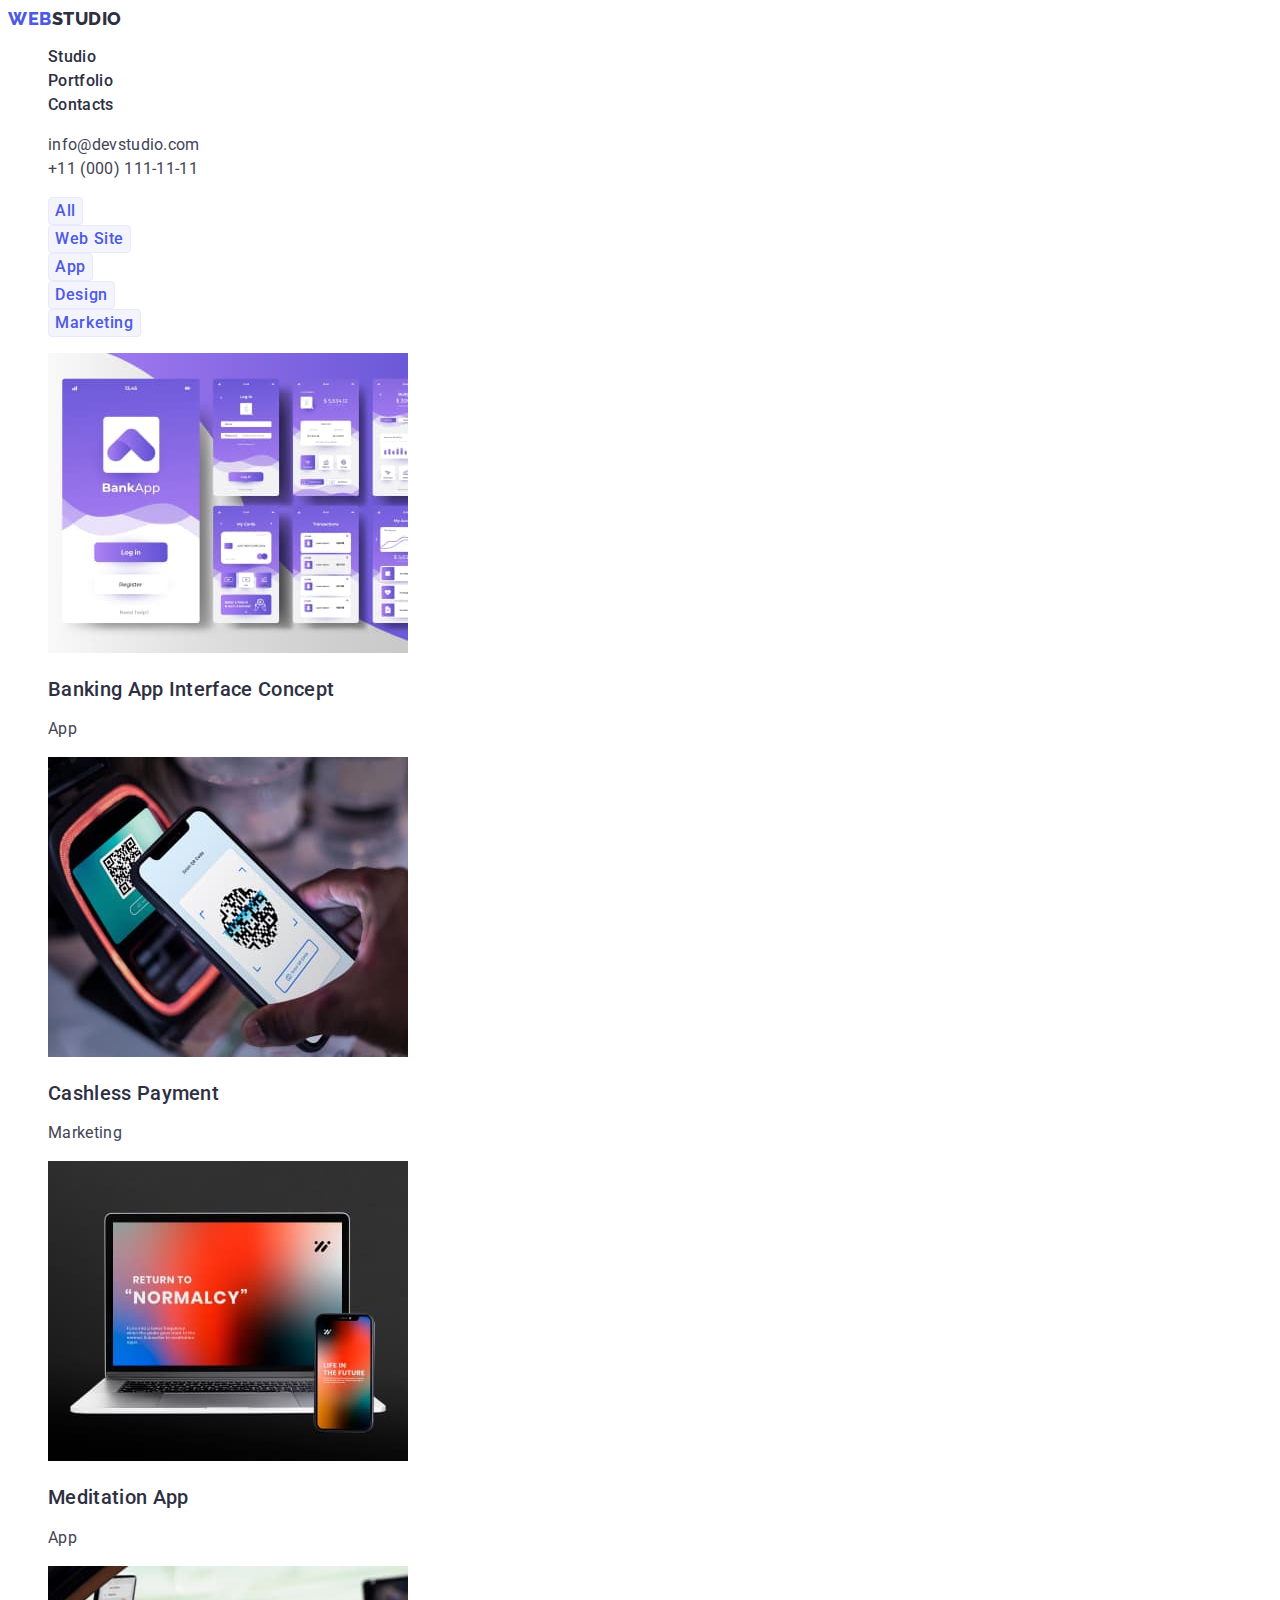
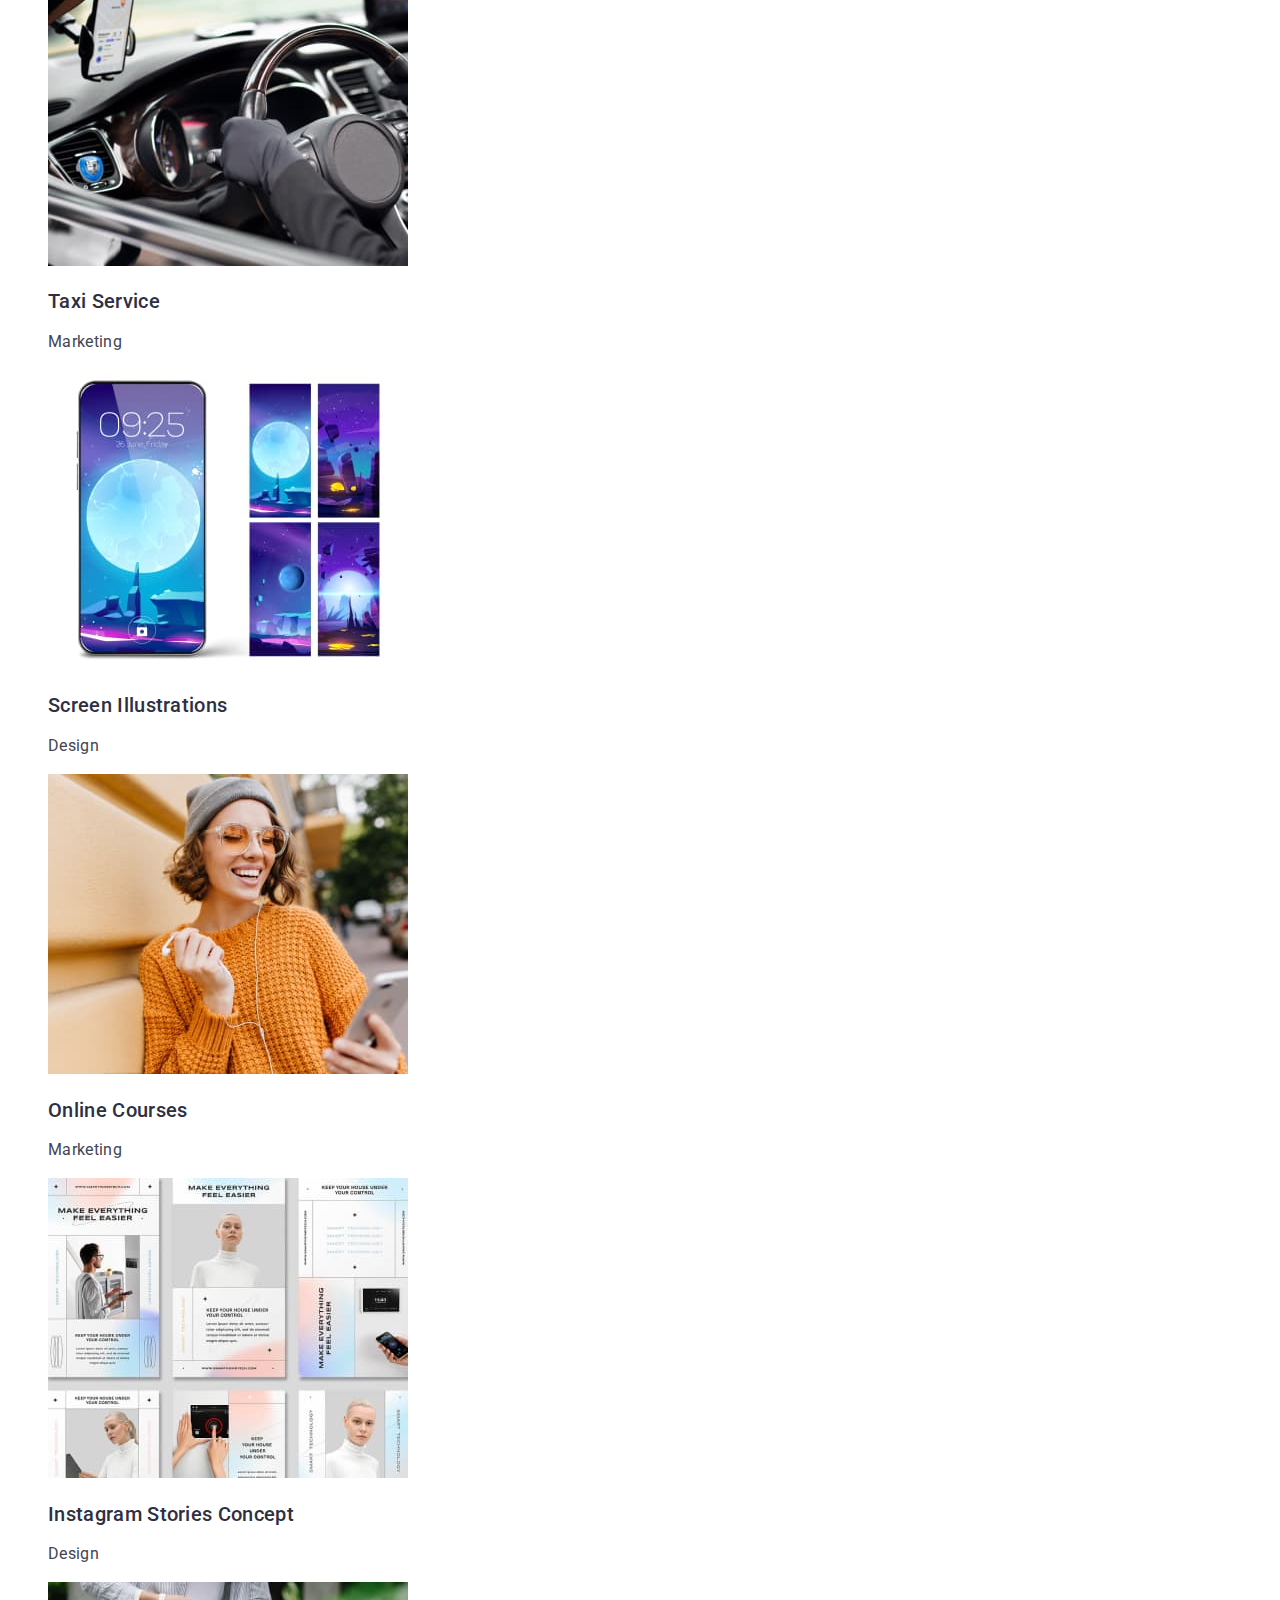
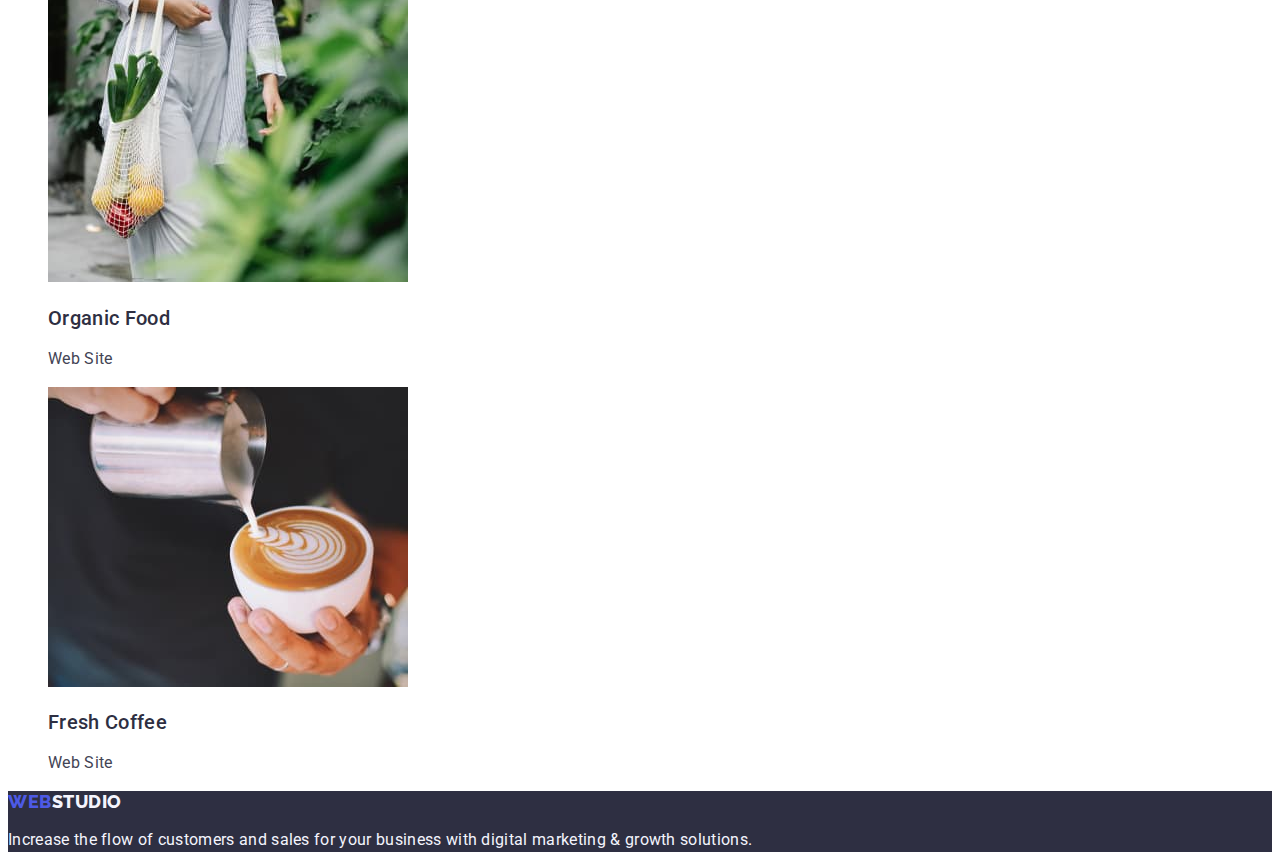
==== commit bddd78b5: "Correction" ====
--- a/portfolio.html
+++ b/portfolio.html
@@ -25,22 +25,20 @@
             <a href="./index.html" class="nav-item link">Studio</a>
           </li>
           <li>
-            <a href="./portfolio.html" class="nav-item active link"
-              >Portfolio</a
-            >
+            <a href="./portfolio.html" class="nav-item link">Portfolio</a>
           </li>
           <li><a href="" class="nav-item link">Contacts</a></li>
         </ul>
       </nav>
 
-      <address>
+      <address class="contact">
         <ul class="list">
-          <li>
+          <li class="contact-item">
             <a href="mailto:info@devstudio.com" class="contact link"
               >info@devstudio.com</a
             >
           </li>
-          <li>
+          <li class="contact-item">
             <a href="tel:+110001111111" class="contact link"
               >+11 (000) 111-11-11</a
             >
@@ -51,10 +49,10 @@
 
     <main>
       <section>
-        <h1 class="visually-hidden">Projects</h1>
+        <h1 hidden class="visually-hidden">Projects</h1>
 
         <ul class="list">
-          <li><button type="button" class="button active">All</button></li>
+          <li><button type="button" class="button">All</button></li>
           <li><button type="button" class="button">Web Site</button></li>
           <li><button type="button" class="button">App</button></li>
           <li><button type="button" class="button">Design</button></li>
@@ -63,7 +61,7 @@
 
         <!-- Projects -->
         <ul class="list">
-          <li>
+          <li> <a class="link">
             <img
               src="./images/banking.jpg"
               alt="App Interface"
@@ -73,7 +71,7 @@
             <h2 class="project-title">Banking App Interface Concept</h2>
             <p class="project-text">App</p>
           </li>
-          <li>
+          <li> <a class="link">
             <img
               src="./images/payment.jpg"
               alt="Phone and terminal"
@@ -82,8 +80,8 @@
             />
             <h2 class="project-title">Cashless Payment</h2>
             <p class="project-text">Marketing</p>
-          </li>
-          <li>
+          </a></li>
+          <li> <a class="link">
             <img
               src="./images/meditation.jpg"
               alt="Notebook"
@@ -92,8 +90,8 @@
             />
             <h2 class="project-title">Meditation App</h2>
             <p class="project-text">App</p>
-          </li>
-          <li>
+          </a></li>
+          <li> <a class="link">
             <img
               src="./images/taxi-service.jpg"
               alt="Car interior"
@@ -102,8 +100,8 @@
             />
             <h2 class="project-title">Taxi Service</h2>
             <p class="project-text">Marketing</p>
-          </li>
-          <li>
+          </a></li>
+          <li> <a class="link">
             <img
               src="./images/illustrations.jpg"
               alt="Illustrations on smartphone"
@@ -112,8 +110,8 @@
             />
             <h2 class="project-title">Screen Illustrations</h2>
             <p class="project-text">Design</p>
-          </li>
-          <li>
+          </a></li>
+          <li> <a class="link">
             <img
               src="./images/courses.jpg"
               alt="A woman with phone"
@@ -122,8 +120,8 @@
             />
             <h2 class="project-title">Online Courses</h2>
             <p class="project-text">Marketing</p>
-          </li>
-          <li>
+          </a></li>
+          <li> <a class="link">
             <img
               src="./images/stories-concept.jpg"
               alt="Stories design example"
@@ -132,8 +130,8 @@
             />
             <h2 class="project-title">Instagram Stories Concept</h2>
             <p class="project-text">Design</p>
-          </li>
-          <li>
+          </a></li>
+          <li> <a class="link">
             <img
               src="./images/food.jpg"
               alt="Woman with vegetables"
@@ -142,8 +140,8 @@
             />
             <h2 class="project-title">Organic Food</h2>
             <p class="project-text">Web Site</p>
-          </li>
-          <li>
+          </a></li>
+          <li> <a class="link">
             <img
               src="./images/coffee.jpg"
               alt="Latte art"
@@ -152,7 +150,7 @@
             />
             <h2 class="project-title">Fresh Coffee</h2>
             <p class="project-text">Web Site</p>
-          </li>
+          </a></li>
         </ul>
       </section>
     </main>
--- a/css/styles.css
+++ b/css/styles.css
@@ -16,7 +16,7 @@
   font-size: 16px;
   line-height: 1.5;
   letter-spacing: 0.02em;
-  color: var(--title-color);
+  color: var(--text-color);
   background-color: var(--white-color);
 }
 
@@ -139,12 +139,13 @@
 Section Team*/
 
 .section-title {
+  letter-spacing: 0.02em;
   font-weight: 700;
   font-size: 36px;
   line-height: 1.11;
   text-align: center;
   text-transform: capitalize;
-  color: var(--title-color);
+  color: var(--text-color);
 }
 
 .team-undertitle {
@@ -158,6 +159,7 @@
 
 .team-text {
   text-align: center;
+  color: var(--text-color);
 }
 
 .team-section {
